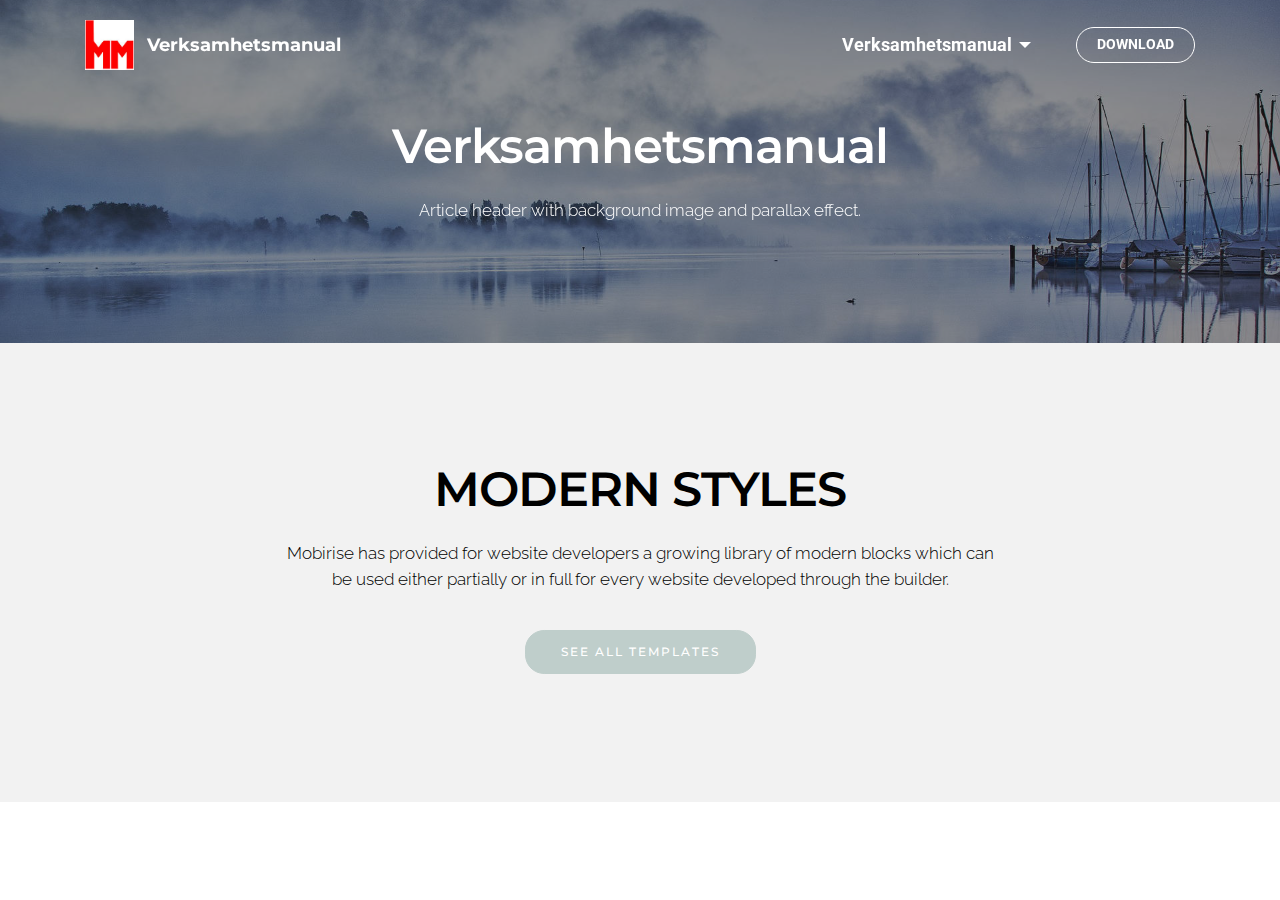
==== index.html @ 11676e43 "create github pages" ====
<!DOCTYPE html>
<html >
<head>
  <!-- Site made with Mobirise Website Builder v4.8.2, https://mobirise.com -->
  <meta charset="UTF-8">
  <meta http-equiv="X-UA-Compatible" content="IE=edge">
  <meta name="generator" content="Mobirise v4.8.2, mobirise.com">
  <meta name="viewport" content="width=device-width, initial-scale=1, minimum-scale=1">
  <link rel="shortcut icon" href="assets/images/mmloga-redigerad-utan-text-125x128.jpg" type="image/x-icon">
  <meta name="description" content="">
  <title>Home</title>
  <link rel="stylesheet" href="https://fonts.googleapis.com/css?family=Montserrat:400,700">
  <link rel="stylesheet" href="https://fonts.googleapis.com/css?family=Raleway:100,100i,200,200i,300,300i,400,400i,500,500i,600,600i,700,700i,800,800i,900,900i">
  <link rel="stylesheet" href="https://fonts.googleapis.com/css?family=Lora:400,700,400italic,700italic&subset=latin">
  <link rel="stylesheet" href="assets/tether/tether.min.css">
  <link rel="stylesheet" href="assets/bootstrap/css/bootstrap.min.css">
  <link rel="stylesheet" href="assets/dropdown/css/style.css">
  <link rel="stylesheet" href="assets/animate.css/animate.min.css">
  <link rel="stylesheet" href="assets/theme/css/style.css">
  <link rel="stylesheet" href="assets/mobirise/css/mbr-additional.css" type="text/css">
  
  
  
</head>
<body>
  <section id="menu-0" data-rv-view="0">

    <nav class="navbar navbar-dropdown transparent navbar-fixed-top bg-color">
        <div class="container">

            <div class="mbr-table">
                <div class="mbr-table-cell">

                    <div class="navbar-brand">
                        <a href="https://mobirise.com" class="navbar-logo"><img src="assets/images/mmloga-redigerad-utan-text-125x128.jpg" alt="Mobirise"></a>
                        <a class="navbar-caption" href="https://mobirise.com">Verksamhetsmanual</a>
                    </div>

                </div>
                <div class="mbr-table-cell">

                    <button class="navbar-toggler pull-xs-right hidden-md-up" type="button" data-toggle="collapse" data-target="#exCollapsingNavbar">
                        <div class="hamburger-icon"></div>
                    </button>

                    <ul class="nav-dropdown collapse pull-xs-right nav navbar-nav navbar-toggleable-sm" id="exCollapsingNavbar"><li class="nav-item dropdown open"><a class="nav-link link dropdown-toggle" href="https://mobirise.com/" data-toggle="dropdown-submenu" aria-expanded="true">Verksamhetsmanual</a><div class="dropdown-menu"><a class="dropdown-item" href="1.Omfattning.html" aria-expanded="false">1. Omfattning</a><a class="dropdown-item" href="2.Normativa.html" aria-expanded="false">2. Normativa hänvisningar</a><a class="dropdown-item" href="3.termer.html" aria-expanded="false">3. Termer och definationer</a><a class="dropdown-item" href="4.Allmana krav.html" aria-expanded="false">4. Allmäna krav</a><a class="dropdown-item" href="https://mobirise.com/" aria-expanded="false">5.</a></div></li><li class="nav-item nav-btn"><a class="nav-link btn btn-white btn-white-outline" href="4.Allmana krav.html">DOWNLOAD</a></li></ul>
                    <button hidden="" class="navbar-toggler navbar-close" type="button" data-toggle="collapse" data-target="#exCollapsingNavbar">
                        <div class="close-icon"></div>
                    </button>

                </div>
            </div>

        </div>
    </nav>

</section>

<section class="engine"><a href="https://mobiri.se/e">how to make your own site for free</a></section><section class="mbr-section article mbr-parallax-background mbr-after-navbar" id="msg-box8-4" data-rv-view="2" style="background-image: url(assets/images/mbr-1920x1279.jpg); padding-top: 120px; padding-bottom: 120px;">

    <div class="mbr-overlay" style="opacity: 0.5; background-color: rgb(34, 34, 34);">
    </div>
    <div class="container">
        <div class="row">
            <div class="col-md-8 col-md-offset-2 text-xs-center">
                <h3 class="mbr-section-title display-2">Verksamhetsmanual</h3>
                <div class="lead"><p>Article header with background image and parallax effect.</p></div>
                
            </div>
        </div>
    </div>

</section>

<section class="mbr-section article" id="msg-box3-6" data-rv-view="5" style="background-color: rgb(242, 242, 242); padding-top: 120px; padding-bottom: 120px;">

    
    <div class="container">
        <div class="row">
            <div class="col-md-8 col-md-offset-2 text-xs-center">
                <h3 class="mbr-section-title display-2">MODERN STYLES</h3>
                <div class="lead"><p>Mobirise has provided for website developers a growing library of modern blocks which can be used either partially or in full for every website developed through the builder.</p></div>
                <div><a class="btn btn-secondary" href="https://mobirise.com">SEE ALL TEMPLATES</a></div>
            </div>
        </div>
    </div>

</section>


  <script src="assets/web/assets/jquery/jquery.min.js"></script>
  <script src="assets/tether/tether.min.js"></script>
  <script src="assets/bootstrap/js/bootstrap.min.js"></script>
  <script src="assets/jarallax/jarallax.js"></script>
  <script src="assets/smooth-scroll/smooth-scroll.js"></script>
  <script src="assets/dropdown/js/script.min.js"></script>
  <script src="assets/touch-swipe/jquery.touch-swipe.min.js"></script>
  <script src="assets/viewport-checker/jquery.viewportchecker.js"></script>
  <script src="assets/theme/js/script.js"></script>
  
  
  <input name="animation" type="hidden">
  </body>
</html>
---- assets/dropdown/css/style.css ----
.navbar-dropdown {
  left: 0;
  padding: 0;
  position: absolute;
  right: 0;
  top: 0;
  transition: all 0.45s ease;
  z-index: 1030; }
  .navbar-dropdown .navbar-brand {
    float: none;
    font-size: 0;
    padding: 1.25rem 0;
    position: relative;
    transition: padding 0.25s ease;
    white-space: nowrap; }
    .navbar-dropdown .navbar-brand::before {
      content: "";
      display: inline-block;
      height: 100%;
      vertical-align: middle; }
  .navbar-dropdown .navbar-logo,
  .navbar-dropdown .navbar-caption {
    display: inline-block;
    vertical-align: middle; }
  .navbar-dropdown .navbar-logo {
    margin-right: 0.8rem;
    transition: margin 0.3s ease-in-out; }
    .navbar-dropdown .navbar-logo img {
      height: 3.125rem;
      transition: all 0.3s ease-in-out; }
  .navbar-dropdown .mbr-table-cell {
    height: 5.625rem; }
  .navbar-dropdown .navbar-caption {
    font-family: "Montserrat";
    font-size: 1rem;
    font-weight: 700;
    white-space: normal; }
    .navbar-dropdown .navbar-caption, .navbar-dropdown .navbar-caption:hover {
      color: inherit;
      text-decoration: none; }
  .navbar-dropdown.navbar-fixed-top {
    position: fixed; }
  .navbar-dropdown.bg-color.transparent {
    background: none !important; }
  .navbar-dropdown.navbar-short .navbar-brand {
    padding: 0.625rem 0; }
  .navbar-dropdown.navbar-short .navbar-logo {
    margin-right: 0.5rem; }
    .navbar-dropdown.navbar-short .navbar-logo img {
      height: 2.375rem; }
  .navbar-dropdown.navbar-short .mbr-table-cell {
    height: 3.625rem; }
  .navbar-dropdown .navbar-close {
    left: 0.6875rem;
    position: fixed;
    top: 0.75rem;
    z-index: 1000; }
  .navbar-dropdown.opened {
    background: none !important; }
    .navbar-dropdown.opened .navbar-brand,
    .navbar-dropdown.opened .navbar-toggler {
      display: none; }
  .navbar-dropdown .hamburger-icon {
    content: "";
    width: 16px;
    -webkit-box-shadow: 0 -6px 0 1px,0 0 0 1px,0 6px 0 1px;
    -moz-box-shadow: 0 -6px 0 1px,0 0 0 1px,0 6px 0 1px;
    box-shadow: 0 -6px 0 1px,0 0 0 1px,0 6px 0 1px; }
  .navbar-dropdown .close-icon {
    position: relative;
    width: 21px;
    height: 21px;
    overflow: hidden; }
    .navbar-dropdown .close-icon::before, .navbar-dropdown .close-icon::after {
      content: '';
      position: absolute;
      height: 2px;
      width: 100%;
      top: 50%;
      left: 0;
      margin-top: -1px; }
    .navbar-dropdown .close-icon::before {
      transform: rotate(45deg);
      -ms-transform: rotate(45deg);
      -webkit-transform: rotate(45deg); }
    .navbar-dropdown .close-icon::after {
      transform: rotate(-45deg);
      -ms-transform: rotate(-45deg);
      -webkit-transform: rotate(-45deg); }

.dropdown-menu .dropdown-toggle[data-toggle="dropdown-submenu"]::after {
  border-bottom: 0.35em solid transparent;
  border-left: 0.35em solid;
  border-right: 0;
  border-top: 0.35em solid transparent;
  margin-left: 0.3rem; }

.dropdown-menu .dropdown-item:focus {
  outline: 0; }

.nav-dropdown {
  display: table !important;
  font-family: "Montserrat";
  font-size: 0.75rem;
  font-weight: 700;
  height: auto !important; }
  .nav-dropdown .nav-item {
    display: table-cell;
    float: none;
    vertical-align: middle; }
  .nav-dropdown .nav-btn {
    padding-left: 1rem; }
  .nav-dropdown .link {
    margin: 1.667em;
    padding: 0;
    transition: color .2s ease-in-out; }
    .nav-dropdown .link.dropdown-toggle {
      margin-right: 2.583em; }
      .nav-dropdown .link.dropdown-toggle::after {
        margin-left: .25rem;
        border-top: 0.35em solid;
        border-right: 0.35em solid transparent;
        border-left: 0.35em solid transparent;
        border-bottom: 0; }
      .nav-dropdown .link.dropdown-toggle::after {
        display: block;
        margin-top: -0.1667em;
        position: absolute;
        right: 1.3333em;
        top: 50%; }
      .nav-dropdown .link.dropdown-toggle[aria-expanded="true"] {
        margin: 0;
        padding: 1.667em 2.583em 1.667em 1.667em; }
  .nav-dropdown .link::after,
  .nav-dropdown .dropdown-item::after {
    color: inherit; }
  .nav-dropdown .btn {
    font-size: 0.75rem;
    font-weight: 700;
    letter-spacing: 0;
    margin-bottom: 0;
    padding-left: 1.25rem;
    padding-right: 1.25rem; }
  .nav-dropdown .dropdown-menu {
    border-radius: 0;
    border: 0;
    left: 0;
    margin: 0;
    padding-bottom: 1.25rem;
    padding-top: 1.25rem; }
  .nav-dropdown .dropdown-submenu {
    left: 100%;
    margin-left: 0.125rem;
    margin-top: -1.25rem;
    top: 0; }
  .nav-dropdown .dropdown-item {
    font-size: 0.8125rem;
    font-weight: 500;
    line-height: 2;
    padding: 0.3846em 4.615em 0.3846em 1.5385em;
    position: relative;
    transition: color .2s ease-in-out, background-color .2s ease-in-out; }
    .nav-dropdown .dropdown-item::after {
      margin-top: -0.3077em;
      position: absolute;
      right: 1.1538em;
      top: 50%; }
    .nav-dropdown .dropdown-item:focus, .nav-dropdown .dropdown-item:hover {
      background: none; }

@media (max-width: 767px) {
  .nav-dropdown.navbar-toggleable-sm {
    bottom: 0;
    display: none;
    left: 0;
    overflow-x: hidden;
    position: fixed;
    top: 0;
    transform: translateX(-100%);
    -ms-transform: translateX(-100%);
    -webkit-transform: translateX(-100%);
    width: 18.75rem;
    z-index: 999; } }
.nav-dropdown.navbar-toggleable-xl {
  bottom: 0;
  display: none;
  left: 0;
  overflow-x: hidden;
  position: fixed;
  top: 0;
  transform: translateX(-100%);
  -ms-transform: translateX(-100%);
  -webkit-transform: translateX(-100%);
  width: 18.75rem;
  z-index: 999; }

.nav-dropdown-sm {
  display: block !important;
  overflow-x: hidden;
  overflow: auto;
  padding-top: 3.875rem; }
  .nav-dropdown-sm::after {
    content: "";
    display: block;
    height: 3rem;
    width: 100%; }
  .nav-dropdown-sm.collapse.in ~ .navbar-close {
    display: block !important; }
  .nav-dropdown-sm.collapsing, .nav-dropdown-sm.collapse.in {
    transform: translateX(0);
    -ms-transform: translateX(0);
    -webkit-transform: translateX(0);
    transition: all 0.25s ease-out;
    -webkit-transition: all 0.25s ease-out; }
  .nav-dropdown-sm.collapsing[aria-expanded="false"] {
    transform: translateX(-100%);
    -ms-transform: translateX(-100%);
    -webkit-transform: translateX(-100%); }
  .nav-dropdown-sm .nav-item {
    display: block;
    margin-left: 0 !important;
    padding-left: 0; }
  .nav-dropdown-sm .link,
  .nav-dropdown-sm .dropdown-item {
    border-top: 1px dotted rgba(255, 255, 255, 0.1);
    font-size: 0.8125rem;
    line-height: 1.6;
    margin: 0 !important;
    padding: 0.875rem 2.4rem 0.875rem 1.5625rem !important;
    position: relative;
    white-space: normal; }
    .nav-dropdown-sm .link:focus, .nav-dropdown-sm .link:hover,
    .nav-dropdown-sm .dropdown-item:focus,
    .nav-dropdown-sm .dropdown-item:hover {
      background: rgba(0, 0, 0, 0.2) !important; }
  .nav-dropdown-sm .nav-btn {
    position: relative;
    padding: 1.5625rem 1.5625rem 0 1.5625rem; }
    .nav-dropdown-sm .nav-btn::before {
      border-top: 1px dotted rgba(255, 255, 255, 0.1);
      content: "";
      left: 0;
      position: absolute;
      top: 0;
      width: 100%; }
    .nav-dropdown-sm .nav-btn + .nav-btn {
      padding-top: 0.625rem; }
      .nav-dropdown-sm .nav-btn + .nav-btn::before {
        display: none; }
  .nav-dropdown-sm .btn {
    padding: 0.625rem 0; }
  .nav-dropdown-sm .dropdown-toggle::after {
    position: absolute;
    right: 1.25rem;
    top: 50%;
    margin-top: -0.154em; }
  .nav-dropdown-sm .dropdown-toggle[data-toggle="dropdown-submenu"]::after {
    margin-left: .25rem;
    border-top: 0.35em solid;
    border-right: 0.35em solid transparent;
    border-left: 0.35em solid transparent;
    border-bottom: 0; }
  .nav-dropdown-sm .dropdown-toggle[data-toggle="dropdown-submenu"][aria-expanded="true"]::after {
    border-top: 0;
    border-right: 0.35em solid transparent;
    border-left: 0.35em solid transparent;
    border-bottom: 0.35em solid; }
  .nav-dropdown-sm .dropdown-menu {
    margin: 0;
    padding: 0;
    position: relative;
    top: 0;
    left: 0;
    width: 100%;
    border: 0;
    float: none;
    border-radius: 0;
    background: none; }

.is-builder .nav-dropdown.collapsing {
  transition: none !important; }

/*# sourceMappingURL=style.css.map */
---- assets/theme/css/style.css ----
.engine {
	position: absolute;
	text-indent: -2400px;
	text-align: center;
	padding: 0;
	top: 0;
	left: -2400px;
}/*!
 * Default theme v2 (https://mobirise.com/)
 * Copyright 2016 Mobirise
 */
.container {
  position: relative; }

.btn {
  margin-bottom: 0.5rem; }
  .btn + .btn {
    margin-left: 1rem; }
  @media (max-width: 767px) {
    .btn {
      white-space: normal; }
      .btn + .btn {
        margin-left: 0; } }

.bg-primary {
  background-color: #c0a375 !important; }

.bg-success {
  background-color: #90a878 !important; }

.bg-info {
  background-color: #7e9b9f !important; }

.bg-warning {
  background-color: #f3c649 !important; }

.bg-danger {
  background-color: #f28281 !important; }

.bg-none {
  background: none !important; }

.btn {
  font-family: 'Montserrat', sans-serif;
  font-weight: 500;
  letter-spacing: 2px;
  padding: 0.75rem 2.1875rem;
  font-size: 0.75rem;
  line-height: 1.5;
  border-radius: 3px;
  -webkit-transition: all .3s ease-in-out;
  -moz-transition: all .3s ease-in-out;
  transition: all .3s ease-in-out; }

.btn-sm {
  padding: 0.625rem 2.1874rem;
  font-size: 0.9687rem;
  line-height: 1.5;
  border-radius: 3px;
  font-family: "Lora";
  font-style: italic;
  font-weight: 400;
  letter-spacing: 0px; }

.btn-lg {
  padding: 0.75rem 2.1874rem;
  font-size: 0.9687rem;
  line-height: 1.3333333333;
  border-radius: 3px; }

.btn-xlg {
  padding: 0.75rem 2.1874rem;
  font-size: 1.1875rem;
  line-height: 1.3333333333;
  border-radius: 3px; }

.btn-primary {
  background-color: #c0a375;
  border-color: #c0a375;
  box-shadow: none;
  color: #fff; }
  .btn-primary:hover {
    color: #fff;
    background-color: #a07e49;
    border-color: #a07e49;
    box-shadow: none; }
  .btn-primary:focus, .btn-primary.focus {
    color: #fff;
    background-color: #a07e49;
    border-color: #a07e49; }
  .btn-primary:active, .btn-primary.active {
    color: #fff;
    background-color: #a07e49;
    border-color: #a07e49;
    background-image: none;
    box-shadow: none; }
  .btn-primary.disabled, .btn-primary:disabled {
    color: #fff !important;
    background-color: #a07e49 !important;
    border-color: #a07e49 !important;
    opacity: 0.85; }

.btn-secondary {
  background-color: #bfcecb;
  border-color: #bfcecb;
  box-shadow: none;
  color: #fff; }
  .btn-secondary:hover {
    color: #fff;
    background-color: #94ada8;
    border-color: #94ada8;
    box-shadow: none; }
  .btn-secondary:focus, .btn-secondary.focus {
    color: #fff;
    background-color: #94ada8;
    border-color: #94ada8; }
  .btn-secondary:active, .btn-secondary.active {
    color: #fff;
    background-color: #94ada8;
    border-color: #94ada8;
    background-image: none;
    box-shadow: none; }
  .btn-secondary.disabled, .btn-secondary:disabled {
    color: #fff !important;
    background-color: #94ada8 !important;
    border-color: #94ada8 !important;
    opacity: 0.85; }

.btn-info {
  background-color: #7e9b9f;
  border-color: #7e9b9f;
  box-shadow: none;
  color: #fff; }
  .btn-info:hover {
    color: #fff;
    background-color: #597478;
    border-color: #597478;
    box-shadow: none; }
  .btn-info:focus, .btn-info.focus {
    color: #fff;
    background-color: #597478;
    border-color: #597478; }
  .btn-info:active, .btn-info.active {
    color: #fff;
    background-color: #597478;
    border-color: #597478;
    background-image: none;
    box-shadow: none; }
  .btn-info.disabled, .btn-info:disabled {
    color: #fff !important;
    background-color: #597478 !important;
    border-color: #597478 !important;
    opacity: 0.85; }

.btn-success {
  background-color: #90a878;
  border-color: #90a878;
  box-shadow: none;
  color: #fff; }
  .btn-success:hover {
    color: #fff;
    background-color: #6a8153;
    border-color: #6a8153;
    box-shadow: none; }
  .btn-success:focus, .btn-success.focus {
    color: #fff;
    background-color: #6a8153;
    border-color: #6a8153; }
  .btn-success:active, .btn-success.active {
    color: #fff;
    background-color: #6a8153;
    border-color: #6a8153;
    background-image: none;
    box-shadow: none; }
  .btn-success.disabled, .btn-success:disabled {
    color: #fff !important;
    background-color: #6a8153 !important;
    border-color: #6a8153 !important;
    opacity: 0.85; }

.btn-warning {
  background-color: #f3c649;
  border-color: #f3c649;
  box-shadow: none;
  color: #fff; }
  .btn-warning:hover {
    color: #fff;
    background-color: #e1a90f;
    border-color: #e1a90f;
    box-shadow: none; }
  .btn-warning:focus, .btn-warning.focus {
    color: #fff;
    background-color: #e1a90f;
    border-color: #e1a90f; }
  .btn-warning:active, .btn-warning.active {
    color: #fff;
    background-color: #e1a90f;
    border-color: #e1a90f;
    background-image: none;
    box-shadow: none; }
  .btn-warning.disabled, .btn-warning:disabled {
    color: #fff !important;
    background-color: #e1a90f !important;
    border-color: #e1a90f !important;
    opacity: 0.85; }

.btn-danger {
  background-color: #f28281;
  border-color: #f28281;
  box-shadow: none;
  color: #fff; }
  .btn-danger:hover {
    color: #fff;
    background-color: #eb3d3c;
    border-color: #eb3d3c;
    box-shadow: none; }
  .btn-danger:focus, .btn-danger.focus {
    color: #fff;
    background-color: #eb3d3c;
    border-color: #eb3d3c; }
  .btn-danger:active, .btn-danger.active {
    color: #fff;
    background-color: #eb3d3c;
    border-color: #eb3d3c;
    background-image: none;
    box-shadow: none; }
  .btn-danger.disabled, .btn-danger:disabled {
    color: #fff !important;
    background-color: #eb3d3c !important;
    border-color: #eb3d3c !important;
    opacity: 0.85; }

.btn-white {
  background-color: #fff;
  border-color: #fff;
  box-shadow: none;
  color: #535353; }
  .btn-white:hover {
    color: #fff;
    background-color: #d4d4d4;
    border-color: #d4d4d4;
    box-shadow: none; }
  .btn-white:focus, .btn-white.focus {
    color: #fff;
    background-color: #d4d4d4;
    border-color: #d4d4d4; }
  .btn-white:active, .btn-white.active {
    color: #fff;
    background-color: #d4d4d4;
    border-color: #d4d4d4;
    background-image: none;
    box-shadow: none; }
  .btn-white.disabled, .btn-white:disabled {
    color: #fff !important;
    background-color: #d4d4d4 !important;
    border-color: #d4d4d4 !important;
    opacity: 0.85; }

.btn-black {
  background-color: #535353;
  border-color: #535353;
  box-shadow: none;
  color: #fff; }
  .btn-black:hover {
    color: #fff;
    background-color: #2d2d2d;
    border-color: #2d2d2d;
    box-shadow: none; }
  .btn-black:focus, .btn-black.focus {
    color: #fff;
    background-color: #2d2d2d;
    border-color: #2d2d2d; }
  .btn-black:active, .btn-black.active {
    color: #fff;
    background-color: #2d2d2d;
    border-color: #2d2d2d;
    background-image: none;
    box-shadow: none; }
  .btn-black.disabled, .btn-black:disabled {
    color: #fff !important;
    background-color: #2d2d2d !important;
    border-color: #2d2d2d !important;
    opacity: 0.85; }

.btn-primary-outline {
  background: none;
  border-color: #8e7041;
  color: #8e7041; }
  .btn-primary-outline:focus, .btn-primary-outline.focus, .btn-primary-outline:active, .btn-primary-outline.active {
    color: #fff;
    background-color: #c0a375;
    border-color: #c0a375; }
  .btn-primary-outline:hover {
    color: #fff;
    background-color: #c0a375;
    border-color: #c0a375; }
  .btn-primary-outline.disabled, .btn-primary-outline:disabled {
    color: #fff !important;
    background-color: #c0a375 !important;
    border-color: #c0a375 !important;
    opacity: 0.85; }

.btn-secondary-outline {
  background: none;
  border-color: #85a29c;
  color: #85a29c; }
  .btn-secondary-outline:focus, .btn-secondary-outline.focus, .btn-secondary-outline:active, .btn-secondary-outline.active {
    color: #fff;
    background-color: #bfcecb;
    border-color: #bfcecb; }
  .btn-secondary-outline:hover {
    color: #fff;
    background-color: #bfcecb;
    border-color: #bfcecb; }
  .btn-secondary-outline.disabled, .btn-secondary-outline:disabled {
    color: #fff !important;
    background-color: #bfcecb !important;
    border-color: #bfcecb !important;
    opacity: 0.85; }

.btn-info-outline {
  background: none;
  border-color: #4e6669;
  color: #4e6669; }
  .btn-info-outline:focus, .btn-info-outline.focus, .btn-info-outline:active, .btn-info-outline.active {
    color: #fff;
    background-color: #7e9b9f;
    border-color: #7e9b9f; }
  .btn-info-outline:hover {
    color: #fff;
    background-color: #7e9b9f;
    border-color: #7e9b9f; }
  .btn-info-outline.disabled, .btn-info-outline:disabled {
    color: #fff !important;
    background-color: #7e9b9f !important;
    border-color: #7e9b9f !important;
    opacity: 0.85; }

.btn-success-outline {
  background: none;
  border-color: #5d7149;
  color: #5d7149; }
  .btn-success-outline:focus, .btn-success-outline.focus, .btn-success-outline:active, .btn-success-outline.active {
    color: #fff;
    background-color: #90a878;
    border-color: #90a878; }
  .btn-success-outline:hover {
    color: #fff;
    background-color: #90a878;
    border-color: #90a878; }
  .btn-success-outline.disabled, .btn-success-outline:disabled {
    color: #fff !important;
    background-color: #90a878 !important;
    border-color: #90a878 !important;
    opacity: 0.85; }

.btn-warning-outline {
  background: none;
  border-color: #c9970d;
  color: #c9970d; }
  .btn-warning-outline:focus, .btn-warning-outline.focus, .btn-warning-outline:active, .btn-warning-outline.active {
    color: #fff;
    background-color: #f3c649;
    border-color: #f3c649; }
  .btn-warning-outline:hover {
    color: #fff;
    background-color: #f3c649;
    border-color: #f3c649; }
  .btn-warning-outline.disabled, .btn-warning-outline:disabled {
    color: #fff !important;
    background-color: #f3c649 !important;
    border-color: #f3c649 !important;
    opacity: 0.85; }

.btn-danger-outline {
  background: none;
  border-color: #e82625;
  color: #e82625; }
  .btn-danger-outline:focus, .btn-danger-outline.focus, .btn-danger-outline:active, .btn-danger-outline.active {
    color: #fff;
    background-color: #f28281;
    border-color: #f28281; }
  .btn-danger-outline:hover {
    color: #fff;
    background-color: #f28281;
    border-color: #f28281; }
  .btn-danger-outline.disabled, .btn-danger-outline:disabled {
    color: #fff !important;
    background-color: #f28281 !important;
    border-color: #f28281 !important;
    opacity: 0.85; }

.btn-white-outline {
  background: none;
  border-color: #fff;
  color: #fff; }
  .btn-white-outline:focus, .btn-white-outline.focus, .btn-white-outline:active, .btn-white-outline.active {
    color: #535353;
    background-color: #fff;
    border-color: #fff; }
  .btn-white-outline:hover {
    color: #535353;
    background-color: #fff;
    border-color: #fff; }
  .btn-white-outline.disabled, .btn-white-outline:disabled {
    color: #535353 !important;
    background-color: #fff !important;
    border-color: #fff !important;
    opacity: 0.85; }

.btn-black-outline {
  background: none;
  border-color: #202020;
  color: #202020; }
  .btn-black-outline:focus, .btn-black-outline.focus, .btn-black-outline:active, .btn-black-outline.active {
    color: #fff;
    background-color: #535353;
    border-color: #535353; }
  .btn-black-outline:hover {
    color: #fff;
    background-color: #535353;
    border-color: #535353; }
  .btn-black-outline.disabled, .btn-black-outline:disabled {
    color: #fff !important;
    background-color: #535353 !important;
    border-color: #535353 !important;
    opacity: 0.85; }

a.mbr-iconfont:hover {
  text-decoration: none; }

.btn-social {
  font-size: 20px;
  border-radius: 50%;
  padding: 0;
  width: 44px;
  height: 44px;
  line-height: 44px;
  text-align: center;
  position: relative;
  border: 2px solid #c0a375;
  color: #232323; }
  .btn-social i {
    top: 0;
    line-height: 44px;
    width: 44px; }
  .btn-social:hover {
    color: #fff;
    background: #c0a375; }
  .btn-social + .btn {
    margin-left: 0.1rem; }

p.lead,
.lead p {
  font-size: 1.07rem;
  font-weight: 300;
  margin-bottom: 2.3125rem; }

.article .lead p, .article .lead ul, .article .lead ol, .article .lead pre, .article .lead blockquote {
  margin-bottom: 0; }

.lead {
  font-size: 1.07rem;
  font-weight: 300; }
  .lead a {
    font-family: "Lora";
    font-style: italic;
    font-weight: 400; }
    .lead a, .lead a:hover {
      color: #c0a375;
      text-decoration: none; }
  .lead h1 {
    font-size: 3rem;
    font-weight: 600;
    letter-spacing: -1px;
    margin-bottom: 1.605rem; }
  .lead h2 {
    font-size: 2.5rem;
    font-weight: 600;
    letter-spacing: -1px;
    margin-bottom: 1.605rem; }
  .lead h3 {
    font-size: 2rem;
    font-weight: 600;
    margin-bottom: 1.605rem; }
  .lead h4 {
    font-size: 1.5rem;
    font-weight: 600;
    margin-bottom: 1.605rem; }
  .lead blockquote {
    font-family: "Lora";
    font-style: italic;
    padding: 10px 0 10px 20px;
    border-left: 4px solid #c39f76;
    font-size: 1.09rem;
    position: relative; }
  .lead ul, .lead ol, .lead pre, .lead blockquote {
    margin-bottom: 2.3125rem; }
  .lead pre {
    background: #f4f4f4;
    padding: 10px 24px;
    white-space: pre-wrap; }

.display-1 {
  font-size: 4.39rem;
  font-weight: 600;
  letter-spacing: -2px;
  margin-bottom: 0.2843em;
  margin-top: 3.9rem; }

.display-2 {
  font-size: 3rem;
  font-weight: 600;
  letter-spacing: -1px;
  margin-bottom: 1.5625rem;
  margin-top: 3.5rem; }

.display-3 {
  font-size: 2.5rem;
  font-weight: 600;
  margin-top: 3.2rem;
  margin-bottom: 2rem; }

.display-4 {
  font-size: 2rem;
  font-weight: 600;
  margin-top: 2.3rem;
  margin-bottom: 1.8rem; }

.modal-backdrop {
  background: -webkit-linear-gradient(left, #564740, #3a414a);
  background: -moz-linear-gradient(left, #564740, #3a414a);
  background: -o-linear-gradient(left, #564740, #3a414a);
  background: -ms-linear-gradient(left, #564740, #3a414a);
  background: linear-gradient(left, #564740, #3a414a);
  opacity: 0.94; }

.form-control {
  background-color: #f5f5f5;
  border-radius: 3px;
  box-shadow: none;
  color: #565656;
  font-size: 0.875rem;
  line-height: 1.43;
  min-height: 3.5em;
  padding: 0.5em 1.07em 0.5em; }
  .form-control, .form-control:focus {
    border: 1px solid #e8e8e8; }
  .form-active .form-control:invalid {
    border-color: #f28281; }

.form-control-label {
  cursor: pointer;
  font-size: 0.875rem;
  margin-bottom: 0.357em;
  padding: 0; }

.alert {
  border-radius: 0;
  border: 0;
  font-family: 'Montserrat', sans-serif;
  font-size: 0.875rem;
  line-height: 1.5;
  margin-bottom: 1.875rem;
  padding: 1.25rem;
  position: relative; }
  .alert.alert-form:after {
    background-color: inherit;
    bottom: -7px;
    content: "";
    display: block;
    height: 14px;
    left: 50%;
    margin-left: -7px;
    position: absolute;
    transform: rotate(45deg);
    width: 14px; }

.alert-success {
  background-color: #90a878;
  color: #fff; }

.alert-info {
  background-color: #7e9b9f;
  color: #fff; }

.alert-warning {
  background-color: #f3c649;
  color: #fff; }

.alert-danger {
  background-color: #f28281;
  color: #fff; }

/**
 * TYPOGRAPHY
 */
body {
  font-family: 'Raleway', sans-serif;
  color: #232323; }

h1, h2, h3, h4, h5, h6,
.h1, .h2, .h3, .h4, .h5, .h6,
.display-1, .display-2, .display-3, .display-4 {
  font-family: 'Montserrat', sans-serif;
  word-break: break-word;
  word-wrap: break-word; }

input, textarea {
  font-family: "Raleway"; }

input:-webkit-autofill, input:-webkit-autofill:hover, input:-webkit-autofill:focus, input:-webkit-autofill:active {
  transition-delay: 9999s;
  transition-property: background-color, color; }

.text-primary {
  color: #c0a375 !important; }

.text-success {
  color: #90a878 !important; }

.text-info {
  color: #7e9b9f !important; }

.text-warning {
  color: #f3c649 !important; }

.text-danger {
  color: #f28281 !important; }

.text-white {
  color: #fff !important; }

.text-black {
  color: #535353 !important; }

.mbr-section {
  position: relative;
  padding-top: 120px;
  padding-bottom: 120px;
  background-position: 50% 50%;
  background-repeat: no-repeat;
  background-size: cover; }

.mbr-section-full {
  display: table;
  height: 100vh;
  padding-bottom: 0;
  padding-top: 0;
  table-layout: fixed;
  width: 100%; }
  .mbr-section-full > .mbr-table-cell {
    width: 100%; }

.mbr-section-small {
  padding-top: 60px;
  padding-bottom: 60px; }

.mbr-section-title {
  margin-top: 0; }

.mbr-section__container--first {
  padding-top: 120px;
  padding-bottom: 40px; }

.mbr-section__container--middle {
  padding-top: 0;
  padding-bottom: 40px; }

.mbr-section__container--last {
  padding-top: 0;
  padding-bottom: 120px; }

.mbr-section-sm-padding {
  padding-top: 40px;
  padding-bottom: 40px; }

.mbr-section-md-padding {
  padding-top: 90px;
  padding-bottom: 90px; }

.mbr-section-nopadding {
  padding-top: 0;
  padding-bottom: 0; }

.mbr-section-subtitle {
  display: block;
  font-style: italic;
  font-weight: 400;
  font-size: 17px;
  font-family: "Lora";
  line-height: 26px;
  color: #8c8c8c;
  margin-bottom: 30px; }

.mbr-section-title + .mbr-section-subtitle {
  margin-top: -21px; }

.mbr-section-hero::before {
  display: none !important; }
.mbr-section-hero .mbr-section-title {
  color: #fff;
  margin-bottom: 1.6875rem; }
.mbr-section-hero .mbr-section-lead {
  color: #fff;
  font-family: Lora;
  font-size: 1.5rem;
  font-style: italic;
  margin-top: -1em; }
.mbr-section-hero .mbr-section-text {
  color: #fff; }

@media (max-width: 767px) {
  .mbr-section {
    padding-top: 60px;
    padding-bottom: 60px; }

  .mbr-section-full {
    padding-bottom: 0;
    padding-top: 0; }

  .mbr-section__container--first {
    padding-top: 60px;
    padding-bottom: 40px; }

  .mbr-section__container--middle {
    padding-top: 0;
    padding-bottom: 40px; }

  .mbr-section__container--last {
    padding-top: 0;
    padding-bottom: 60px; }

  .mbr-section-sm-padding {
    padding-top: 40px;
    padding-bottom: 40px; }

  .mbr-section-md-padding {
    padding-top: 60px;
    padding-bottom: 60px; }

  .mbr-section-nopadding {
    padding-top: 0;
    padding-bottom: 0; }

  .mbr-section-subtitle {
    margin-bottom: 0; }

  .mbr-section-hero.mbr-after-navbar .mbr-section {
    padding-top: 120px; }
  .mbr-section-hero.mbr-section-with-arrow .mbr-section {
    padding-bottom: 120px; }
  .mbr-section-hero .mbr-section-title {
    font-size: 3.125rem !important; }
  .mbr-section-hero .mbr-section-lead {
    font-size: 1.125rem !important; }
  .mbr-section-hero .mbr-section-btn .btn {
    font-size: 0.75rem !important;
    line-height: 1.5;
    padding: 0.75rem 2.1875rem; } }
.mbr-section-full .mbr-overlay {
  min-height: 100vh; }

.mbr-overlay {
  background-color: #000;
  bottom: 0;
  left: 0;
  opacity: 0.5;
  position: absolute;
  right: 0;
  top: 0;
  z-index: 1; }
  .mbr-overlay ~ * {
    z-index: 2; }

.mbr-section-full .mbr-background-video,
.mbr-section-full .mbr-background-video-preview {
  min-height: 100vh; }

.mbr-background-video,
.mbr-background-video-preview {
  bottom: 0;
  left: 0;
  position: absolute;
  right: 0;
  top: 0; }

.mbr-background-video-preview {
  z-index: 0 !important; }

.mbr-table {
  position: relative;
  display: table;
  width: 100%; }

.mbr-table-full {
  position: relative;
  width: 100%;
  height: 100%; }

.mbr-table-cell {
  position: relative;
  display: table-cell;
  float: none;
  padding-top: 0;
  padding-bottom: 0;
  vertical-align: middle; }

.mbr-table-md-up {
  width: 100%; }
  .mbr-table-md-up .mbr-table-cell {
    display: block; }
  .mbr-table-md-up .mbr-table-cell + .mbr-table-cell {
    padding-top: 40px; }

@media (min-width: 769px) {
  .mbr-table-md-up {
    display: table; }
    .mbr-table-md-up .mbr-table-cell {
      display: table-cell; }
    .mbr-table-md-up .mbr-table-cell + .mbr-table-cell {
      padding-top: 0; } }
.mbr-figure {
  display: block;
  margin: 0;
  overflow: hidden;
  position: relative;
  width: 100%; }
  .mbr-figure img, .mbr-figure iframe {
    display: block;
    width: 100%; }
  .mbr-figure .mbr-figure-caption {
    background: #2e2e2e;
    color: #fff;
    font-family: Montserrat;
    padding: 1.5rem 0;
    text-align: center;
    width: 100%; }
  .mbr-figure .mbr-figure-caption-over {
    background: -moz-linear-gradient(left, rgba(67, 76, 99, 0.85), rgba(188, 155, 114, 0.85)) !important;
    background: -ms-linear-gradient(left, rgba(67, 76, 99, 0.85), rgba(188, 155, 114, 0.85)) !important;
    background: -o-linear-gradient(left, rgba(67, 76, 99, 0.85), rgba(188, 155, 114, 0.85)) !important;
    background: -webkit-linear-gradient(left, rgba(67, 76, 99, 0.85), rgba(188, 155, 114, 0.85)) !important;
    background: linear-gradient(left, rgba(67, 76, 99, 0.85), rgba(188, 155, 114, 0.85)) !important;
    bottom: 0;
    position: absolute; }

.mbr-map {
  height: 25rem;
  position: relative; }
  .mbr-map iframe {
    height: 100%;
    width: 100%; }
  .mbr-map [data-state-details] {
    color: #6b6763;
    font-family: Montserrat;
    height: 1.5em;
    margin-top: -0.75em;
    padding-left: 1.25rem;
    padding-right: 1.25rem;
    position: absolute;
    text-align: center;
    top: 50%;
    width: 100%; }
  .mbr-map[data-state] {
    background: #e9e5dc; }
  .mbr-map[data-state="loading"] [data-state-details] {
    display: none; }
  .mbr-map[data-state="loading"]::after {
    content: "";
    -webkit-animation: btnCircleLoading .6s infinite linear;
    animation: btnCircleLoading .6s infinite linear;
    border-radius: 50%;
    border: 6px rgba(255, 255, 255, 0.35) solid;
    border-top-color: #fff;
    height: 40px;
    left: 50%;
    margin-left: -20px;
    margin-top: -20px;
    position: absolute;
    top: 50%;
    width: 40px; }

/*-------

   Gallery

-------*/
.mbr-gallery .mbr-gallery-item {
  position: relative;
  display: inline-block;
  width: 25%; }
  @media (max-width: 768px) {
    .mbr-gallery .mbr-gallery-item {
      width: 50%; } }
  @media (max-width: 400px) {
    .mbr-gallery .mbr-gallery-item {
      width: 100%; } }

.mbr-gallery .mbr-gallery-item img {
  width: 100%;
  opacity: 1;
  -webkit-transition: .2s opacity ease-in-out;
  transition: .2s opacity ease-in-out; }

.mbr-gallery .mbr-gallery-item > a:hover img {
  opacity: 1; }

.mbr-gallery .mbr-gallery-item > a {
  background: #fff;
  display: block;
  outline: none;
  position: relative; }
  .mbr-gallery .mbr-gallery-item > a::before {
    content: "";
    position: absolute;
    left: 0;
    top: 0;
    width: 100%;
    height: 100%;
    background: -webkit-linear-gradient(left, #554346, #45505b) !important;
    background: -moz-linear-gradient(left, #554346, #45505b) !important;
    background: -o-linear-gradient(left, #554346, #45505b) !important;
    background: -ms-linear-gradient(left, #554346, #45505b) !important;
    background: linear-gradient(left, #554346, #45505b) !important;
    opacity: 0;
    -webkit-transition: .2s opacity ease-in-out;
    transition: .2s opacity ease-in-out; }

.mbr-gallery .mbr-gallery-item .icon {
  -webkit-transform: translateX(-50%) translateY(-50%);
  -webkit-transition: .2s opacity ease-in-out;
  color: #000;
  font-size: 30px;
  height: 69px;
  left: 50%;
  opacity: 0;
  position: absolute;
  top: 50%;
  transform: translateX(-50%) translateY(-50%);
  transition: .2s opacity ease-in-out;
  width: 69px; }
  .mbr-gallery .mbr-gallery-item .icon::before, .mbr-gallery .mbr-gallery-item .icon::after {
    content: "";
    display: block;
    position: absolute;
    height: 69px;
    width: 1px;
    margin-left: 34.5px;
    background-color: #fff; }
  .mbr-gallery .mbr-gallery-item .icon::after {
    width: 69px;
    height: 1px;
    margin-left: 0;
    margin-top: 34.5px; }

.mbr-gallery .mbr-gallery-item > a:hover .icon {
  opacity: 1; }

.mbr-gallery .mbr-gallery-item > a:hover::before {
  opacity: 0.9; }

.mbr-gallery-title {
  font-family: Montserrat;
  font-size: 0.9em;
  position: absolute;
  display: block;
  width: 100%;
  bottom: 0;
  padding: 1rem;
  color: #fff;
  background: -webkit-linear-gradient(left, rgba(85, 67, 70, 0.85), rgba(69, 80, 91, 0.85)) !important;
  background: -moz-linear-gradient(left, rgba(85, 67, 70, 0.85), rgba(69, 80, 91, 0.85)) !important;
  background: -o-linear-gradient(left, rgba(85, 67, 70, 0.85), rgba(69, 80, 91, 0.85)) !important;
  background: -ms-linear-gradient(left, rgba(85, 67, 70, 0.85), rgba(69, 80, 91, 0.85)) !important;
  background: linear-gradient(left, rgba(85, 67, 70, 0.85), rgba(69, 80, 91, 0.85)) !important;
  -webkit-transition: .2s background ease-in-out;
  transition: .2s background ease-in-out; }

.mbr-gallery .mbr-gallery-item > a:hover .mbr-gallery-title {
  background: rgba(0, 0, 0, 0) !important; }

/* remove spacing */
.mbr-gallery .mbr-gallery-row.no-gutter {
  margin: 0; }

.mbr-gallery .mbr-gallery-row.no-gutter .mbr-gallery-item {
  padding: 0; }

/* container */
.mbr-gallery .container.mbr-gallery-layout-default {
  padding: 93px 0; }

/* fix horizontal scrollbar */
.mbr-gallery .mbr-gallery-layout-default,
.mbr-gallery .mbr-gallery-layout-article {
  overflow: hidden; }

/* lightbox */
.mbr-gallery .modal {
  position: fixed;
  overflow: hidden;
  padding-right: 0 !important; }

.mbr-gallery .modal-content {
  border-radius: 0; }

.mbr-gallery .modal-body {
  padding: 0; }

.mbr-gallery .modal-body img {
  width: 100%; }

.mbr-gallery .modal .close {
  position: fixed;
  background: #1b1b1b;
  opacity: 0.5;
  font-size: 55px;
  font-weight: 300;
  width: 70px;
  height: 70px;
  border-radius: 50%;
  color: #fff;
  top: 2.5rem;
  right: 2.5rem;
  line-height: 61px;
  border: 0;
  text-align: center;
  text-shadow: none;
  z-index: 5;
  -webkit-transition: opacity .3s ease;
  -moz-transition: opacity .3s ease;
  -o-transition: opacity .3s ease;
  transition: opacity .3s ease; }

.mbr-gallery .modal .close:hover {
  opacity: 1;
  background: #000;
  color: #fff; }

.mbr-gallery .modal.in .modal-dialog {
  margin: 0 auto; }

/* modal back color opacity */
.modal-backdrop.in {
  opacity: 0.8;
  filter: alpha(opacity=80); }

@media (max-width: 768px) {
  .mbr-gallery .carousel-indicators,
  .mbr-gallery .carousel-control,
  .mbr-gallery .modal .close {
    position: fixed; } }
/* fix fade in effect */
.mbr-gallery .modal.fade .modal-dialog {
  -webkit-transition: margin-top 0.3s ease-out;
  -moz-transition: margin-top 0.3s ease-out;
  -o-transition: margin-top 0.3s ease-out;
  transition: margin-top 0.3s ease-out; }

.mbr-gallery .modal.in .modal-dialog,
.mbr-gallery .modal.fade .modal-dialog {
  -webkit-transform: none;
  -ms-transform: none;
  -o-transform: none;
  transform: none; }

/*-------

   Slider

-------*/
.mbr-slider .carousel-inner > .active,
.mbr-slider .carousel-inner > .next,
.mbr-slider .carousel-inner > .prev {
  display: table; }

.mbr-slider .carousel-control {
  position: absolute;
  width: 70px;
  height: 70px;
  top: 50%;
  margin-top: -35px;
  line-height: 70px;
  border-radius: 50%;
  color: inherit;
  background: #1b1b1b;
  border: 0;
  opacity: 0.5;
  text-shadow: none;
  z-index: 5;
  color: #fff;
  -webkit-transition: all 0.2s ease-in-out 0s;
  -o-transition: all 0.2s ease-in-out 0s;
  transition: all 0.2s ease-in-out 0s; }

.mbr-gallery .mbr-slider .carousel-control {
  position: fixed; }
  @media (max-width: 991px) {
    .mbr-gallery .mbr-slider .carousel-control {
      bottom: 2.5rem;
      margin-top: 0;
      top: auto;
      z-index: 17; } }

.mbr-gallery .mbr-slider .carousel-inner > .active {
  display: block; }

.mbr-slider .carousel-control.left {
  left: 0;
  margin-left: 2.5rem; }

.mbr-slider .carousel-control.right {
  right: 0;
  margin-right: 2.5rem; }

.mbr-slider .carousel-control .icon-next,
.mbr-slider .carousel-control .icon-prev {
  margin-top: -18px;
  font-size: 40px;
  line-height: 27px; }

.mbr-slider .carousel-control:hover {
  background: #1b1b1b;
  color: #fff;
  opacity: 1; }

.mbr-slider:not(.extTestimonials5, .extTestimonials1) .carousel-indicators {
  position: absolute;
  bottom: 0;
  margin-bottom: 1.5rem !important; }
  @media (max-width: 543px) {
    .mbr-slider:not(.extTestimonials5, .extTestimonials1) .carousel-indicators {
      display: none; } }

.mbr-gallery .mbr-slider .carousel-indicators {
  position: fixed;
  margin-bottom: 2.5rem !important; }
  @media (max-width: 991px) {
    .mbr-gallery .mbr-slider .carousel-indicators {
      margin-bottom: 3.625rem !important;
      padding-left: 2.5rem;
      padding-right: 2.5rem; } }

.mbr-slider .carousel-indicators li,
.mbr-slider .carousel-indicators .active {
  width: 15px;
  height: 15px;
  margin: 3px;
  background: #1b1b1b;
  border: 0;
  opacity: 0.5; }

.mbr-slider .carousel-indicators .active {
  border: 4px solid #1b1b1b;
  background: #fff; }

@media (max-width: 767px) {
  .mbr-slider .carousel-control {
    top: auto;
    bottom: 20px; }

  .mbr-slider > .container .carousel-control {
    margin-bottom: 0px; } }
/* boxed slider */
.mbr-slider > .boxed-slider {
  position: relative;
  padding: 93px 0; }

.mbr-slider > .boxed-slider > div {
  position: relative; }

.mbr-slider > .container img {
  width: 100%; }

.mbr-slider > .container img + .row {
  position: absolute;
  top: 50%;
  left: 0;
  right: 0;
  -webkit-transform: translateY(-50%);
  -moz-transform: translateY(-50%);
  transform: translateY(-50%);
  z-index: 2; }

.mbr-slider .mbr-section {
  padding: 0;
  background-attachment: scroll; }

.mbr-slider .mbr-table-cell {
  padding: 0; }

.mbr-slider > .container .carousel-indicators {
  margin-bottom: 3px; }

/* article slider */
.mbr-slider > .article-slider .mbr-section,
.mbr-slider > .article-slider .mbr-section .mbr-table-cell {
  padding-top: 0;
  padding-bottom: 0; }

/*-------

   Cards

-------*/
.mbr-cards-row {
  position: relative;
  margin-left: 0 !important;
  margin-right: 0 !important; }
.mbr-cards-col {
  padding-left: 0;
  padding-right: 0;
  padding-top: 120px;
  padding-bottom: 120px; }
  @media (max-width: 767px) {
    .mbr-cards-col {
      padding-top: 60px;
      padding-bottom: 60px; } }
.mbr-cards .striped .card {
  padding-left: 10%;
  padding-right: 10%; }
.mbr-cards .striped .mbr-cards-col:nth-child(2n+1) {
  background: #2e2e2e;
  color: #fff; }
  .mbr-cards .striped .mbr-cards-col:nth-child(2n+1) .card-subtitle {
    color: #979797; }
.mbr-cards .card {
  text-align: center;
  border: 0;
  background: none;
  padding-left: 0;
  padding-right: 0;
  margin-bottom: 0; }
  @media (max-width: 991px) {
    .mbr-cards .card {
      padding-left: 0;
      padding-right: 0; } }
@media (min-width: 992px) {
  .mbr-cards-row {
    display: table;
    table-layout: fixed;
    width: 100%; }
    .mbr-cards-row::after {
      display: none; }
  .mbr-cards-col {
    display: table-cell;
    float: none; }
  .mbr-cards > .container {
    margin: 0;
    max-width: none;
    padding: 0;
    width: 100%; } }
.mbr-cards .card-block {
  background: none;
  padding: 0; }
.mbr-cards .card-img-top {
  border-radius: 0;
  width: auto;
  max-width: 100%; }
.mbr-cards .card-img + .card-block {
  padding-top: 2.3125rem; }
.mbr-cards .card-text {
  margin: 0; }
  .mbr-cards .card-text + .card-btn {
    padding-top: 1.375rem; }
.mbr-cards .card-title {
  margin-bottom: 0;
  font-size: 1.25rem;
  font-weight: bold;
  letter-spacing: -1px;
  line-height: 1.2825; }
  .mbr-cards .card-title + * {
    padding-top: 1rem; }
  .mbr-cards .card-title + .card-btn {
    padding-top: 1.4375rem; }
.mbr-cards .card-subtitle {
  margin-bottom: 0;
  font-style: italic;
  font-weight: 400;
  font-size: 0.875rem;
  font-family: "Lora";
  color: #5b5b5b;
  margin-top: -1rem;
  line-height: 1.7857;
  padding-bottom: 1rem; }
  .mbr-cards .card-subtitle + .card-btn {
    padding-top: 0.3125rem; }
.mbr-cards .iconbox {
  border-style: solid;
  border-color: #f2f2f2;
  border-width: 1px;
  width: 100px;
  height: 100px;
  line-height: 100px;
  border-radius: 500px;
  display: inline-block; }
  .mbr-cards .iconbox > .mbr-iconfont {
    line-height: inherit; }

/*-------

   Price Table

-------*/
@media (min-width: 1600px) {
  .mbr-price-table {
    padding-left: 12%;
    padding-right: 12%; } }
.mbr-price-table .row {
  margin-left: 0;
  margin-right: 0; }
  .mbr-price-table .row > div {
    padding-left: 0.625rem;
    padding-right: 0.625rem; }
    @media (max-width: 1199px) {
      .mbr-price-table .row > div {
        padding-bottom: 40px; } }

/*-------

   Price Table / Plan

-------*/
.mbr-plan {
  background: none;
  border-radius: 0;
  border: 1px solid rgba(255, 255, 255, 0.2);
  color: #fff;
  margin-bottom: 0;
  padding: 0.625rem; }
  .mbr-plan .list-group-item {
    background: none;
    border-bottom: 0;
    border-top: 1px dotted rgba(255, 255, 255, 0.2);
    font-size: 0.875rem;
    line-height: 3.125rem;
    padding-bottom: 0;
    padding-top: 0; }
  .mbr-plan .card-title {
    margin-bottom: 1.5625rem; }
  .mbr-plan-title {
    font-family: "Montserrat";
    font-size: 0.9375rem;
    font-weight: 700;
    line-height: 1.28;
    margin-bottom: 0; }
  .mbr-plan-subtitle, .mbr-plan-price-desc {
    color: #a0a0a0;
    font-family: "Lora";
    font-size: 0.875rem;
    font-style: italic;
    font-weight: 400;
    line-height: 1.79; }
  .mbr-plan-price-desc {
    display: block;
    padding-top: 1.25rem; }
  .mbr-plan-header, .mbr-plan-body {
    background: rgba(255, 255, 255, 0.1); }
  .mbr-plan-header {
    padding-bottom: 3.4375rem;
    padding-top: 2.1875rem;
    position: relative; }
    .mbr-plan-header.bg-primary .mbr-plan-subtitle,
    .mbr-plan-header.bg-primary .mbr-plan-price-desc {
      color: #e8ddcd; }
    .mbr-plan-header.bg-success .mbr-plan-subtitle,
    .mbr-plan-header.bg-success .mbr-plan-price-desc {
      color: #d0dac6; }
    .mbr-plan-header.bg-info .mbr-plan-subtitle,
    .mbr-plan-header.bg-info .mbr-plan-price-desc {
      color: #c7d4d5; }
    .mbr-plan-header.bg-warning .mbr-plan-subtitle,
    .mbr-plan-header.bg-warning .mbr-plan-price-desc {
      color: #fbebc1; }
    .mbr-plan-header.bg-danger .mbr-plan-subtitle,
    .mbr-plan-header.bg-danger .mbr-plan-price-desc {
      color: #fef5f5; }
  .mbr-plan-label {
    background: #28262b;
    color: #fff;
    display: block;
    font-size: 0.6875rem;
    font-weight: 400;
    height: 3.125rem;
    line-height: 3.125rem;
    min-width: 3.125rem;
    padding: 0 0.75rem;
    position: absolute;
    right: 0;
    top: 0; }
  .mbr-plan-body {
    margin-top: 2px;
    padding-bottom: 0;
    padding-top: 2.5rem; }
  .mbr-plan-list {
    padding-bottom: 4.0625rem;
    padding-top: 1.5625rem; }
  .mbr-plan-btn {
    margin-top: -2.5rem;
    padding-bottom: 1.375rem;
    padding-top: 1.875rem; }

/*-------

   Price Table / Price

-------*/
.mbr-price {
  font-family: "Montserrat";
  line-height: 1.3; }
  .mbr-price-value {
    font-size: 1.875rem;
    line-height: 1;
    position: relative;
    top: -1.25rem; }
  .mbr-price-figure {
    font-size: 3.75rem;
    line-height: inherit;
    padding-left: 0.625rem; }
  .mbr-price-term {
    font-size: 1.875rem;
    position: relative; }

/*-------

   Testimonials

-------*/
.mbr-testimonials .row > div {
  padding-bottom: 40px; }
  .mbr-testimonials .row > div:last-child {
    padding-bottom: 0; }
@media (min-width: 992px) {
  .mbr-testimonials .row > div:nth-child(3n+1) {
    clear: left; }
  .mbr-testimonials .row > div:nth-last-child(-1n+3) {
    padding-bottom: 0; } }

/*-------

   Testimonials / Item

-------*/
.mbr-testimonial {
  border-radius: 0;
  border: 0;
  margin-bottom: 0;
  text-align: center; }
  .mbr-testimonial + * {
    padding-top: 40px; }
  .mbr-testimonial.card {
    background-color: transparent; }
  .mbr-testimonial .card-block {
    background: #f4f4f4;
    color: #565656;
    font-family: "Lora";
    font-size: 1.125rem;
    font-style: italic;
    font-weight: 400;
    line-height: 2;
    padding: 1.875rem;
    position: relative; }
    .mbr-testimonial .card-block:after {
      background-color: inherit;
      bottom: -7px;
      content: "";
      display: block;
      height: 14px;
      left: 50%;
      margin-left: -7px;
      position: absolute;
      -webkit-transform: rotate(45deg);
      transform: rotate(45deg);
      width: 14px; }
  .mbr-testimonial-lg .card-block {
    padding-bottom: 90px; }
  .mbr-testimonial .card-footer {
    background: none;
    border: 0;
    padding: 0;
    position: relative;
    z-index: 2; }
    .mbr-testimonial .card-footer:last-child {
      border-radius: 0; }

/*-------

   Testimonials / Author

-------*/
.mbr-author-img {
  margin-top: -2.5rem; }
  .mbr-author-img img {
    height: 5rem;
    width: 5rem; }
.mbr-author-name {
  color: #2d2d2d;
  font-family: "Montserrat";
  font-size: 1rem;
  font-weight: 700;
  letter-spacing: -1px;
  line-height: 1.3;
  padding-top: 1.25rem; }
.mbr-author-desc {
  color: #a7a7a7;
  font-family: "Lora";
  font-size: 0.875rem;
  font-style: italic;
  font-weight: 400;
  line-height: 1.597; }

/*-------

   Info

-------*/
.mbr-info-subtitle, .mbr-info-extra .mbr-info-title {
  margin-bottom: 0; }
.mbr-info-extra .mbr-info-subtitle {
  margin-bottom: 0.5rem; }

/*-------

   Subscribe

-------*/
.mbr-subscribe {
  background: #f5f5f5;
  border-radius: 3px;
  border: 1px solid #e8e8e8;
  height: 4rem;
  padding: 0;
  position: relative; }
  .mbr-subscribe .form-control {
    background: none;
    border: 0;
    position: relative;
    top: 0.4375rem; }
  .mbr-subscribe .input-group-btn {
    position: static; }
    .mbr-subscribe .input-group-btn::after {
      border-radius: 3px;
      border: 1px solid transparent;
      bottom: -1px;
      content: "";
      display: block;
      left: -1px;
      position: absolute;
      right: -1px;
      top: -1px; }
  .form-active .mbr-subscribe .form-control:invalid ~ .input-group-btn::after {
    border-color: #f28281; }
  .mbr-subscribe .btn {
    border-radius: 3px !important;
    margin-bottom: 0;
    margin-right: 0.5625rem; }
  .mbr-subscribe-dark {
    background: none;
    border-color: rgba(255, 255, 255, 0.2); }
    .mbr-subscribe-dark .form-control {
      color: #fff; }

/*-------

   Small footer

-------*/
.mbr-small-footer {
  background: #323232;
  color: #acacac;
  font-size: 0.8125rem;
  padding: 1.75rem 0; }
  .mbr-small-footer p {
    margin-bottom: 0; }

.mbr-small-footer a {
  color: #c0a375; }
  .mbr-small-footer a:hover {
    text-decoration: none; }

/*-------

   Footer

-------*/
.mbr-footer {
  color: #fff;
  padding-left: 1.25rem;
  padding-right: 1.25rem; }
  @media (min-width: 1280px) {
    .mbr-footer {
      padding-left: 6.25rem;
      padding-right: 6.25rem; } }
  .mbr-footer > .row, .mbr-footer > .container > .row {
    margin-left: 0;
    margin-right: 0; }
    .mbr-footer > .row > div, .mbr-footer > .container > .row > div {
      padding-bottom: 40px; }
      .mbr-footer > .row > div:last-child, .mbr-footer > .container > .row > div:last-child {
        padding-bottom: 0; }
  .mbr-footer > .container {
    padding-left: 0;
    padding-right: 0; }
  @media (min-width: 768px) {
    .mbr-footer > .row > div:nth-child(2n+1) {
      clear: left; }
    .mbr-footer > .row > div:nth-last-child(-1n+2) {
      padding-bottom: 0; }
    .mbr-footer > .container > .row > div {
      clear: none !important;
      padding-bottom: 0 !important; } }
  @media (min-width: 992px) {
    .mbr-footer > .row > div {
      clear: none !important;
      padding-bottom: 0 !important; } }
  .mbr-footer p a, .mbr-footer ul a {
    color: #c0a375; }
    .mbr-footer p a:hover, .mbr-footer ul a:hover {
      text-decoration: none; }
  .mbr-footer .btn-black {
    background-color: #242424;
    border-color: #242424; }
    .mbr-footer .btn-black.disabled, .mbr-footer .btn-black[disabled], .mbr-footer .btn-black:hover {
      background-color: #1a1a1a !important;
      border-color: #1a1a1a !important; }
  .mbr-footer .mbr-map {
    height: 18.75rem; }
  .mbr-footer form .form-control-label {
    font-size: 0.875rem;
    position: relative; }
  .mbr-footer form .form-control {
    background: none;
    border-color: rgba(255, 255, 255, 0.2);
    color: #fff;
    font-size: 0.875rem;
    min-height: 3.2em;
    padding: 0.5em 1em 0.5em; }

.mbr-footer-content h1, .mbr-footer-content h2, .mbr-footer-content h3, .mbr-footer-content h4,
.mbr-footer-content p strong, .mbr-footer-content strong, .mbr-footer .mbr-contacts h1, .mbr-footer .mbr-contacts h2, .mbr-footer .mbr-contacts h3, .mbr-footer .mbr-contacts h4,
.mbr-footer .mbr-contacts p strong, .mbr-footer .mbr-contacts strong {
  color: #7c7c7c;
  font-family: "Montserrat";
  font-size: 1rem;
  font-weight: 700;
  letter-spacing: -1px;
  line-height: 1.3;
  margin-bottom: 1.875em; }
.mbr-footer-content p strong, .mbr-footer-content strong, .mbr-footer .mbr-contacts p strong, .mbr-footer .mbr-contacts strong {
  display: inline-block; }
.mbr-footer-content p, .mbr-footer .mbr-contacts p {
  color: #fff;
  font-size: 0.875rem;
  margin-bottom: 0; }
.mbr-footer-content ul, .mbr-footer .mbr-contacts ul {
  line-height: 1.8;
  list-style: none;
  margin: 0;
  padding: 0; }
.mbr-footer-content li, .mbr-footer .mbr-contacts li {
  border-bottom: 1px dotted rgba(255, 255, 255, 0.2);
  color: #bcbcbc;
  display: block;
  font-family: "Raleway";
  font-size: 0.875rem;
  line-height: 1.8;
  overflow: hidden;
  padding: 0.72em 0;
  padding-left: 1.8em;
  position: relative;
  width: 100%; }
  .mbr-footer-content li:last-child, .mbr-footer .mbr-contacts li:last-child {
    border-bottom: 0; }
  .mbr-footer-content li::before, .mbr-footer .mbr-contacts li::before {
    background: #c0a375;
    content: "";
    height: 0.36em;
    left: 0;
    margin-top: -0.18em;
    position: absolute;
    top: 50%;
    width: 0.36em; }
  .mbr-footer-content li a, .mbr-footer .mbr-contacts li a {
    color: #fff;
    -webkit-transition: color .3s ease;
    -moz-transition: color .3s ease;
    transition: color .3s ease; }
    .mbr-footer-content li a:hover, .mbr-footer .mbr-contacts li a:hover {
      color: #c0a375; }

.footer1 ul {
  margin-top: -13px; }

.footer4 > .container > .row {
  margin-left: 0;
  margin-right: 0; }
  .footer4 > .container > .row > div > .row > div:first-child {
    padding-bottom: 40px; }
    .footer4 > .container > .row > div > .row > div:first-child:last-child {
      padding-bottom: 0; }
@media (min-width: 544px) {
  .footer4 > .container > .row > div, .footer4 > .container > .row > div > .row > div {
    clear: none !important;
    padding-bottom: 0 !important; } }

/*-------

   Company

-------*/
.mbr-company {
  background: none;
  border-radius: 0;
  border: 0;
  margin-bottom: 0; }
  .mbr-company .card-img-top {
    height: 58px;
    margin-bottom: 1.57rem;
    width: auto; }
  .mbr-company .card-block {
    background: none;
    padding: 0; }
  .mbr-company .card-text {
    color: #acacac;
    font-size: 0.875rem;
    margin-bottom: 1.57rem; }
  .mbr-company .list-group {
    display: block; }
  .mbr-company .list-group-item {
    background: none;
    border: 0;
    display: table;
    padding: 0;
    padding-bottom: 1.375rem;
    width: 100%; }
  .mbr-company .list-group-icon,
  .mbr-company .list-group-text {
    display: table-cell;
    height: 2.25rem;
    position: relative;
    vertical-align: middle; }
  .mbr-company .list-group-icon {
    padding-right: 1.25rem;
    text-align: center;
    width: 3.5rem; }
  .mbr-company .list-group-text {
    color: #fff;
    font-family: "Raleway";
    font-size: 0.875rem;
    line-height: 1.6;
    position: static;
    vertical-align: middle; }
    .mbr-company .list-group-text::after {
      border-bottom: 1px dotted rgba(255, 255, 255, 0.2);
      bottom: 0.625rem;
      content: "";
      display: block;
      left: 0;
      position: absolute;
      width: 50%; }
  .mbr-company .list-group-item.active, .mbr-company .list-group-item.active:hover {
    background: none; }
  .mbr-company .list-group-item.active .list-group-text {
    color: #c0a375; }
  .mbr-company .list-group-item:last-child {
    padding-bottom: 0; }
    .mbr-company .list-group-item:last-child .list-group-text::after {
      display: none; }

/*-------

   Arrow

-------*/
@-webkit-keyframes floating-arrow {
  from {
    -webkit-transform: translateY(-4px);
    transform: translateY(-4px); }
  65% {
    -webkit-transform: translateY(4px);
    transform: translateY(4px); }
  to {
    -webkit-transform: translateY(-4px);
    transform: translateY(-4px); } }
@keyframes floating-arrow {
  from {
    -webkit-transform: translateY(-4px);
    transform: translateY(-4px); }
  65% {
    -webkit-transform: translateY(4px);
    transform: translateY(4px); }
  to {
    -webkit-transform: translateY(-4px);
    transform: translateY(-4px); } }
@-webkit-keyframes floating-arrow-up {
  0% {
    -webkit-transform: translateY(0px);
    transform: translateY(0px); }
  25% {
    -webkit-transform: translateY(4px);
    transform: translateY(4px); }
  75% {
    -webkit-transform: translateY(-4px);
    transform: translateY(-4px); } }
@keyframes floating-arrow-up {
  0% {
    -webkit-transform: translateY(0px);
    transform: translateY(0px); }
  25% {
    -webkit-transform: translateY(4px);
    transform: translateY(4px); }
  75% {
    -webkit-transform: translateY(-4px);
    transform: translateY(-4px); } }
.mbr-arrow {
  bottom: 48px;
  left: 0;
  position: absolute;
  text-align: center;
  width: 100%; }
  @media (max-width: 991px) {
    .mbr-arrow {
      bottom: 31px; } }
  @media (max-width: 320px) {
    .mbr-arrow {
      bottom: 21px; } }
  @media all and (device-width: 320px) and (device-height: 568px) and (orientation: portrait) {
    .mbr-arrow {
      bottom: 31px; } }
  .mbr-arrow a {
    background: rgba(0, 0, 0, 0.2);
    border-radius: 3px;
    color: #fff;
    display: inline-block;
    height: 46px;
    outline-style: none !important;
    position: relative;
    text-decoration: none;
    transition: all .3s ease-in-out;
    width: 46px; }
    .mbr-arrow a:hover {
      background: #2d2d2d; }
  .mbr-arrow-icon {
    display: block; }
    .mbr-arrow-icon::before {
      content: "\203a";
      display: inline-block;
      font-family: serif;
      font-size: 32px;
      line-height: 1;
      font-style: normal;
      left: 4px;
      position: relative;
      top: 6px;
      -webkit-transform: rotate(90deg);
      transform: rotate(90deg); }
  .mbr-arrow-floating .mbr-arrow-icon {
    -webkit-animation: floating-arrow 1.6s infinite ease-in-out 0s;
    animation: floating-arrow 1.6s infinite ease-in-out 0s; }

.mbr-arrow-up {
  bottom: 25px;
  right: 90px;
  position: fixed;
  text-align: right;
  z-index: 5000; }
  @media (max-width: 991px) {
    .mbr-arrow-up {
      bottom: 31px; } }
  @media (max-width: 320px) {
    .mbr-arrow-up {
      bottom: 21px; } }
  @media all and (device-width: 320px) and (device-height: 568px) and (orientation: portrait) {
    .mbr-arrow-up {
      bottom: 31px; } }
  .mbr-arrow-up a {
    background: rgba(0, 0, 0, 0.2);
    border-radius: 3px;
    color: #fff;
    display: inline-block;
    height: 46px;
    outline-style: none !important;
    position: relative;
    text-decoration: none;
    transition: all .3s ease-in-out;
    width: 46px;
    cursor: pointer; }
    .mbr-arrow-up a:hover {
      background: #2d2d2d; }
  .mbr-arrow-up-icon {
    display: block; }
    .mbr-arrow-up-icon::before {
      content: "\203a";
      display: inline-block;
      font-family: serif;
      font-size: 32px;
      line-height: 1;
      font-style: normal;
      position: relative;
      top: 6px;
      left: -4px;
      -webkit-transform: rotate(-90deg);
      transform: rotate(-90deg); }
  .mbr-arrow-up:hover .mbr-arrow-up-icon {
    -webkit-animation: floating-arrow-up 1.6s ease-in-out infinite 0s;
    animation: floating-arrow-up 1.6s ease-in-out infinite 0s; }

@media (max-width: 768px) {
  .mbr-arrow-up {
    right: 0;
    left: 50%;
    -webkit-transform: translateX(-50%);
    transform: translateX(-50%);
    text-align: center;
    bottom: 15px; } }
@media (min-width: 768px) {
  .mbr-right-padding-md-up {
    padding-right: 60px; } }

@media (min-width: 768px) {
  .mbr-left-padding-md-up {
    padding-left: 60px; } }

.mbr-valign-top {
  vertical-align: top; }

.form-asterisk {
  font-family: initial;
  position: absolute;
  top: -2px;
  font-weight: normal; }

.row-sm-offset {
  margin-left: -0.625rem;
  margin-right: -0.625rem; }
  .row-sm-offset > * {
    padding-left: 0.625rem;
    padding-right: 0.625rem; }

@-webkit-keyframes btnCircleLoading {
  from {
    -webkit-transform: rotate(0deg); }
  to {
    -webkit-transform: rotate(359deg); } }
@keyframes btnCircleLoading {
  from {
    transform: rotate(0deg); }
  to {
    transform: rotate(359deg); } }
.btn-loader {
  -webkit-animation: btnCircleLoading .6s infinite linear;
  animation: btnCircleLoading .6s infinite linear;
  border-radius: 50%;
  border: 4px rgba(255, 255, 255, 0.25) solid;
  border-top-color: white;
  display: none;
  height: 26px;
  left: 50%;
  margin-left: -13px;
  margin-top: -13px;
  position: absolute;
  top: 50%;
  width: 26px; }

.btn-loading {
  position: relative; }
  .btn-loading .btn-text {
    visibility: hidden; }
  .btn-loading .btn-loader {
    display: block; }

.hidden {
  visibility: hidden; }

.visible {
  visibility: visible; }

.hamburger-om:after {
  content: "";
  width: 30px;
  height: 3px;
  background-color: #fff;
  position: absolute;
  top: 8px;
  left: 0; }
.hamburger-om:before {
  content: "";
  width: 30px;
  height: 3px;
  background-color: #fff;
  position: absolute;
  top: -8px;
  left: 0; }

.navbar-brand .text-black {
  color: #000 !important; }

.navbar-toggler.collapsed .hum-top, .hum-middle, .hum-bottom {
  position: absolute;
  content: "";
  right: 0;
  width: 20px;
  height: 3px; }

.navbar-toggler.collapsed .hum-top {
  top: -1px; }

.navbar-toggler.collapsed .hum-middle {
  top: 6px; }

.navbar-toggler.collapsed .hum-bottom {
  bottom: 0; }

.navbar-close .close-icon {
  display: block; }

.navbar-close.collapsed .close-icon {
  display: none; }

.navbar-toggler {
  position: relative; }

/*-------

   Iconfont

-------*/
/* iconfont default styling */
/* for buttons */
.mbr-iconfont.mbr-iconfont-btn,
.mbr-buttons__btn .mbr-iconfont {
  padding-right: 0.4em;
  font-size: 1.6em;
  line-height: 0.5em;
  vertical-align: text-bottom;
  position: relative;
  top: -0.12em;
  text-decoration: none; }

/* menu links */
.mbr-iconfont.mbr-iconfont-btn-parent,
.link .mbr-iconfont {
  font-size: 1.4em;
  top: -0.3em;
  position: relative;
  vertical-align: middle; }

/*menu logo */
.mbr-iconfont.mbr-iconfont-menu,
.mbr-iconfont.mbr-iconfont-ext__menu {
  font-size: 37px;
  text-decoration: none;
  color: #fff; }

/* features2, features3 */
.mbr-iconfont.mbr-iconfont-features2,
.mbr-iconfont.mbr-iconfont-features3 {
  font-size: 119px;
  text-decoration: none;
  text-align: center;
  display: block;
  margin-top: 0.2em;
  color: #F1C050; }

/* features4 */
.mbr-iconfont.mbr-iconfont-features4 {
  font-size: 50px;
  text-decoration: none;
  text-align: center;
  display: block;
  color: #000; }

.mbr-iconfont-features7 {
  font-size: 50px;
  text-decoration: none;
  text-align: center;
  display: block;
  color: #fff; }

/* msg-box4 */
.mbr-iconfont.mbr-iconfont-msg-box4,
.mbr-iconfont.mbr-iconfont-msg-box5 {
  font-size: 250px;
  text-decoration: none;
  color: #232323; }

/* header2 */
.mbr-iconfont.mbr-iconfont-header2 {
  font-size: 250px;
  text-decoration: none;
  color: #fff; }

/* contacts1 */
.mbr-iconfont.mbr-iconfont-contacts1 {
  font-size: 119px;
  text-decoration: none;
  color: #9C9C9C; }

/* contacts3 */
.mbr-iconfont.mbr-iconfont-logo-contacts3 {
  font-size: 58px;
  text-decoration: none;
  color: #9C9C9C;
  margin-bottom: 1.57rem; }

.mbr-iconfont-company-contacts3 {
  font-size: 22px;
  color: #cfcfcf; }

.mbr-iconfont-company-contacts5 {
  font-size: 22px;
  color: #000; }

html.is-builder .mbr-cards .card-img + .card-block {
  padding-top: 0; }
html.is-builder .mbr-cards .card-text + .card-btn {
  padding-top: 0; }
html.is-builder .mbr-cards .card-title + * {
  padding-top: 0; }
html.is-builder .mbr-cards .card-title + .card-btn {
  padding-top: 0; }
html.is-builder .mbr-cards .card-subtitle + .card-btn {
  padding-top: 0; }
html.is-builder :not([data-app-remove-it]).card-img + .card-block {
  padding-top: 2.3125rem; }
html.is-builder :not([data-app-remove-it]).card-title + .card-subtitle, html.is-builder :not([data-app-remove-it]).card-title ~ .card-text {
  padding-top: 1rem; }
html.is-builder :not([data-app-remove-it]).card-title ~ .card-btn {
  padding-top: 1.4375rem; }
html.is-builder :not([data-app-remove-it]).card-subtitle + .card-text {
  padding-top: 0; }
html.is-builder :not([data-app-remove-it]).card-subtitle ~ .card-btn {
  padding-top: 0.3125rem; }
html.is-builder :not([data-app-remove-it]).card-text + .card-btn {
  padding-top: 1.375rem; }
html.is-builder .article .lead p {
  margin-top: 0; }
html.is-builder .article div .btn {
  margin-top: 0; }
html.is-builder .article .mbr-section-title:not([data-app-remove-it]) + .lead p {
  margin-top: 1.5625rem; }
html.is-builder .article .mbr-section-title:not([data-app-remove-it]) ~ div .btn {
  margin-top: 2.3125rem; }
html.is-builder .article .lead:not([data-app-remove-it]) + div .btn {
  margin-top: 2.3125rem; }

.article .display-2 {
  margin-bottom: 0; }
.article .mbr-section-title + .mbr-section-subtitle {
  margin-top: 4px; }
.article .mbr-section-title + .lead p {
  margin-top: 1.5625rem; }
.article .mbr-section-title + div .btn {
  margin-top: 2.3125rem; }
.article .lead + div .btn {
  margin-top: 2.3125rem; }
.article .mbr-section-subtitle {
  margin-bottom: 0; }

.content-size {
  width: auto; }

.image-size {
  vertical-align: middle;
  margin: auto;
  text-align: center; }
  .image-size .mbr-figure {
    padding-top: 3px; }

@media (max-width: 768px) {
  .image-size {
    width: 100% !important; } }

/*# sourceMappingURL=style.css.map */
---- assets/mobirise/css/mbr-additional.css ----
@import url(https://fonts.googleapis.com/css?family=Montserrat:400,700);
@import url(https://fonts.googleapis.com/css?family=Roboto:400,300,700);
@import url(https://fonts.googleapis.com/css?family=Lora:400,700);
@import url(https://fonts.googleapis.com/css?family=Raleway:400,300,700);





body,
input,
textarea,
.mbr-company .list-group-text {
  font-family: 'Raleway', sans-serif;
}
.mbr-footer-content li,
.mbr-footer .mbr-contacts li {
  font-family: 'Raleway', sans-serif;
}
.btn,
.alert,
h1,
h2,
h3,
h4,
h5,
h6,
.h1,
.h2,
.h3,
.h4,
.h5,
.h6,
.display-1,
.display-2,
.display-3,
.display-4,
.mbr-figure .mbr-figure-caption,
.mbr-gallery-title,
.mbr-map [data-state-details],
.mbr-price {
  font-family: 'Montserrat', sans-serif;
}
.mbr-footer-content h1,
.mbr-footer .mbr-contacts h1,
.mbr-footer-content h2,
.mbr-footer .mbr-contacts h2,
.mbr-footer-content h3,
.mbr-footer .mbr-contacts h3,
.mbr-footer-content h4,
.mbr-footer .mbr-contacts h4,
.mbr-footer-content p strong,
.mbr-footer .mbr-contacts p strong,
.mbr-footer-content strong,
.mbr-footer .mbr-contacts strong {
  font-family: 'Montserrat', sans-serif;
}
.btn {
  border-radius: 1.6em;
}
.mbr-subscribe .btn {
  border-radius: 1.6em !important;
}
.btn-sm,
.lead a,
.lead blockquote,
.mbr-section-subtitle,
.mbr-section-hero .mbr-section-lead,
.mbr-cards .card-subtitle,
.mbr-testimonial .card-block {
  font-family: 'Lora', serif;
}
.mbr-author-name {
  font-family: 'Montserrat', sans-serif;
}
.mbr-author-desc {
  font-family: 'Lora', serif;
}
.mbr-plan-title {
  font-family: 'Montserrat', sans-serif;
}
.mbr-plan-subtitle,
.mbr-plan-price-desc {
  font-family: 'Lora', serif;
}
.bg-primary {
  background-color: #ff001d !important;
}
.bg-success {
  background-color: #90a878 !important;
}
.bg-info {
  background-color: #7e9b9f !important;
}
.bg-warning {
  background-color: #f3c649 !important;
}
.bg-danger {
  background-color: #f28281 !important;
}
.btn-primary {
  background-color: #ff001d;
  border-color: #ff001d;
  color: #ffffff;
}
.btn-primary:hover,
.btn-primary:focus,
.btn-primary.focus,
.btn-primary:active,
.btn-primary.active {
  color: #ffffff;
  background-color: #b30014;
  border-color: #b30014;
}
.btn-primary.disabled,
.btn-primary:disabled {
  color: #ffffff !important;
  background-color: #b30014 !important;
  border-color: #b30014 !important;
}
.btn-secondary {
  background-color: #bfcecb;
  border-color: #bfcecb;
  color: #ffffff;
}
.btn-secondary:hover,
.btn-secondary:focus,
.btn-secondary.focus,
.btn-secondary:active,
.btn-secondary.active {
  color: #ffffff;
  background-color: #94ada8;
  border-color: #94ada8;
}
.btn-secondary.disabled,
.btn-secondary:disabled {
  color: #ffffff !important;
  background-color: #94ada8 !important;
  border-color: #94ada8 !important;
}
.btn-info {
  background-color: #7e9b9f;
  border-color: #7e9b9f;
  color: #ffffff;
}
.btn-info:hover,
.btn-info:focus,
.btn-info.focus,
.btn-info:active,
.btn-info.active {
  color: #ffffff;
  background-color: #597478;
  border-color: #597478;
}
.btn-info.disabled,
.btn-info:disabled {
  color: #ffffff !important;
  background-color: #597478 !important;
  border-color: #597478 !important;
}
.btn-success {
  background-color: #90a878;
  border-color: #90a878;
  color: #ffffff;
}
.btn-success:hover,
.btn-success:focus,
.btn-success.focus,
.btn-success:active,
.btn-success.active {
  color: #ffffff;
  background-color: #6a8153;
  border-color: #6a8153;
}
.btn-success.disabled,
.btn-success:disabled {
  color: #ffffff !important;
  background-color: #6a8153 !important;
  border-color: #6a8153 !important;
}
.btn-warning {
  background-color: #f3c649;
  border-color: #f3c649;
  color: #ffffff;
}
.btn-warning:hover,
.btn-warning:focus,
.btn-warning.focus,
.btn-warning:active,
.btn-warning.active {
  color: #ffffff;
  background-color: #e1a90f;
  border-color: #e1a90f;
}
.btn-warning.disabled,
.btn-warning:disabled {
  color: #ffffff !important;
  background-color: #e1a90f !important;
  border-color: #e1a90f !important;
}
.btn-danger {
  background-color: #f28281;
  border-color: #f28281;
  color: #ffffff;
}
.btn-danger:hover,
.btn-danger:focus,
.btn-danger.focus,
.btn-danger:active,
.btn-danger.active {
  color: #ffffff;
  background-color: #eb3d3c;
  border-color: #eb3d3c;
}
.btn-danger.disabled,
.btn-danger:disabled {
  color: #ffffff !important;
  background-color: #eb3d3c !important;
  border-color: #eb3d3c !important;
}
.btn-primary-outline {
  background: none;
  border-color: #990011;
  color: #990011;
}
.btn-primary-outline:hover,
.btn-primary-outline:focus,
.btn-primary-outline.focus,
.btn-primary-outline:active,
.btn-primary-outline.active {
  color: #ffffff;
  background-color: #ff001d;
  border-color: #ff001d;
}
.btn-primary-outline.disabled,
.btn-primary-outline:disabled {
  color: #ffffff !important;
  background-color: #ff001d !important;
  border-color: #ff001d !important;
}
.btn-secondary-outline {
  background: none;
  border-color: #85a29c;
  color: #85a29c;
}
.btn-secondary-outline:hover,
.btn-secondary-outline:focus,
.btn-secondary-outline.focus,
.btn-secondary-outline:active,
.btn-secondary-outline.active {
  color: #ffffff;
  background-color: #bfcecb;
  border-color: #bfcecb;
}
.btn-secondary-outline.disabled,
.btn-secondary-outline:disabled {
  color: #ffffff !important;
  background-color: #bfcecb !important;
  border-color: #bfcecb !important;
}
.btn-info-outline {
  background: none;
  border-color: #4e6669;
  color: #4e6669;
}
.btn-info-outline:hover,
.btn-info-outline:focus,
.btn-info-outline.focus,
.btn-info-outline:active,
.btn-info-outline.active {
  color: #ffffff;
  background-color: #7e9b9f;
  border-color: #7e9b9f;
}
.btn-info-outline.disabled,
.btn-info-outline:disabled {
  color: #ffffff !important;
  background-color: #7e9b9f !important;
  border-color: #7e9b9f !important;
}
.btn-success-outline {
  background: none;
  border-color: #5d7149;
  color: #5d7149;
}
.btn-success-outline:hover,
.btn-success-outline:focus,
.btn-success-outline.focus,
.btn-success-outline:active,
.btn-success-outline.active {
  color: #ffffff;
  background-color: #90a878;
  border-color: #90a878;
}
.btn-success-outline.disabled,
.btn-success-outline:disabled {
  color: #ffffff !important;
  background-color: #90a878 !important;
  border-color: #90a878 !important;
}
.btn-warning-outline {
  background: none;
  border-color: #c9970d;
  color: #c9970d;
}
.btn-warning-outline:hover,
.btn-warning-outline:focus,
.btn-warning-outline.focus,
.btn-warning-outline:active,
.btn-warning-outline.active {
  color: #ffffff;
  background-color: #f3c649;
  border-color: #f3c649;
}
.btn-warning-outline.disabled,
.btn-warning-outline:disabled {
  color: #ffffff !important;
  background-color: #f3c649 !important;
  border-color: #f3c649 !important;
}
.btn-danger-outline {
  background: none;
  border-color: #e82625;
  color: #e82625;
}
.btn-danger-outline:hover,
.btn-danger-outline:focus,
.btn-danger-outline.focus,
.btn-danger-outline:active,
.btn-danger-outline.active {
  color: #ffffff;
  background-color: #f28281;
  border-color: #f28281;
}
.btn-danger-outline.disabled,
.btn-danger-outline:disabled {
  color: #ffffff !important;
  background-color: #f28281 !important;
  border-color: #f28281 !important;
}
.text-primary {
  color: #ff001d !important;
}
.text-success {
  color: #90a878 !important;
}
.text-info {
  color: #7e9b9f !important;
}
.text-warning {
  color: #f3c649 !important;
}
.text-danger {
  color: #f28281 !important;
}
.alert-success {
  background-color: #90a878;
}
.alert-info {
  background-color: #7e9b9f;
}
.alert-warning {
  background-color: #f3c649;
}
.alert-danger {
  background-color: #f28281;
}
.btn-social {
  border-color: #ff001d;
}
.btn-social:hover {
  background: #ff001d;
}
.mbr-company .list-group-item.active .list-group-text {
  color: #ff001d;
}
.mbr-footer p a,
.mbr-footer ul a {
  color: #ff001d;
}
.mbr-footer-content li::before,
.mbr-footer .mbr-contacts li::before {
  background: #ff001d;
}
.mbr-footer-content li a:hover,
.mbr-footer .mbr-contacts li a:hover {
  color: #ff001d;
}
.lead a,
.lead a:hover {
  color: #ff001d;
}
.lead blockquote {
  border-color: #ff001d;
}
.mbr-plan-header.bg-primary .mbr-plan-subtitle,
.mbr-plan-header.bg-primary .mbr-plan-price-desc {
  color: #ffccd2;
}
.mbr-plan-header.bg-success .mbr-plan-subtitle,
.mbr-plan-header.bg-success .mbr-plan-price-desc {
  color: #d0dac6;
}
.mbr-plan-header.bg-info .mbr-plan-subtitle,
.mbr-plan-header.bg-info .mbr-plan-price-desc {
  color: #c7d4d5;
}
.mbr-plan-header.bg-warning .mbr-plan-subtitle,
.mbr-plan-header.bg-warning .mbr-plan-price-desc {
  color: #ffffff;
}
.mbr-plan-header.bg-danger .mbr-plan-subtitle,
.mbr-plan-header.bg-danger .mbr-plan-price-desc {
  color: #ffffff;
}
.mbr-small-footer a,
.mbr-gallery-filter li:hover {
  color: #ff001d;
}
.scrollToTop_wraper {
  display: none;
}
#menu-0 .hide-buttons .nav-btn {
  display: none !important;
}
#menu-0 .navbar-caption {
  color: #ffffff;
  font-size: 18px;
  font-family: 'Montserrat', sans-serif;
}
#menu-0 .navbar-toggler {
  color: #ffffff;
}
#menu-0 .close-icon::before,
#menu-0 .close-icon::after {
  background-color: #ffffff;
}
#menu-0 .link,
#menu-0 .dropdown-item {
  color: #ffffff;
}
#menu-0 .link {
  font-size: 1.15rem;
}
#menu-0 .dropdown-item,
#menu-0 .nav-dropdown-sm .link {
  font-size: 1.245rem;
}
#menu-0 .link:hover,
#menu-0 .dropdown-item:hover,
#menu-0 .link:focus,
#menu-0 .dropdown-item:focus {
  color: #ff001d;
}
#menu-0 .link[aria-expanded="true"],
#menu-0 .dropdown-menu {
  background: #e6e6e6;
}
#menu-0 .nav-dropdown-sm .link:focus,
#menu-0 .nav-dropdown-sm .link:hover,
#menu-0 .nav-dropdown-sm .dropdown-item:focus,
#menu-0 .nav-dropdown-sm .dropdown-item:hover {
  background: #f7f7f7!important;
}
#menu-0 .navbar,
#menu-0 .nav-dropdown-sm,
#menu-0 .nav-dropdown-sm .link[aria-expanded="true"],
#menu-0 .nav-dropdown-sm .dropdown-menu {
  background: #ffffff;
}
#menu-0 .bg-color.transparent .link {
  color: #ffffff;
  transition: none;
}
#menu-0 .bg-color.transparent.opened .link {
  transition: color 0.2s ease-in-out;
}
#menu-0 .bg-color.transparent.opened .link:hover,
#menu-0 .bg-color.transparent.opened .link:focus {
  color: #ff001d;
}
#menu-0 .link[aria-expanded="true"],
#menu-0 .dropdown-item[aria-expanded="true"] {
  color: #ff001d!important;
}
#menu-0 A {
  font-family: 'Roboto', sans-serif;
  font-size: 14px;
}
#msg-box8-4 .mbr-section-title,
#msg-box8-4 p {
  color: #fff;
}
#msg-box3-6 .mbr-section-title,
#msg-box3-6 p {
  color: #000;
}


#menu-f .hide-buttons .nav-btn {
  display: none !important;
}
#menu-f .navbar-caption {
  color: #ffffff;
  font-size: 18px;
  font-family: 'Montserrat', sans-serif;
}
#menu-f .navbar-toggler {
  color: #ffffff;
}
#menu-f .close-icon::before,
#menu-f .close-icon::after {
  background-color: #ffffff;
}
#menu-f .link,
#menu-f .dropdown-item {
  color: #ffffff;
}
#menu-f .link {
  font-size: 1.15rem;
}
#menu-f .dropdown-item,
#menu-f .nav-dropdown-sm .link {
  font-size: 1.245rem;
}
#menu-f .link:hover,
#menu-f .dropdown-item:hover,
#menu-f .link:focus,
#menu-f .dropdown-item:focus {
  color: #ff001d;
}
#menu-f .link[aria-expanded="true"],
#menu-f .dropdown-menu {
  background: #e6e6e6;
}
#menu-f .nav-dropdown-sm .link:focus,
#menu-f .nav-dropdown-sm .link:hover,
#menu-f .nav-dropdown-sm .dropdown-item:focus,
#menu-f .nav-dropdown-sm .dropdown-item:hover {
  background: #f7f7f7!important;
}
#menu-f .navbar,
#menu-f .nav-dropdown-sm,
#menu-f .nav-dropdown-sm .link[aria-expanded="true"],
#menu-f .nav-dropdown-sm .dropdown-menu {
  background: #ffffff;
}
#menu-f .bg-color.transparent .link {
  color: #ffffff;
  transition: none;
}
#menu-f .bg-color.transparent.opened .link {
  transition: color 0.2s ease-in-out;
}
#menu-f .bg-color.transparent.opened .link:hover,
#menu-f .bg-color.transparent.opened .link:focus {
  color: #ff001d;
}
#menu-f .link[aria-expanded="true"],
#menu-f .dropdown-item[aria-expanded="true"] {
  color: #ff001d!important;
}
#menu-f A {
  font-family: 'Roboto', sans-serif;
  font-size: 14px;
}
#msg-box8-g .mbr-section-title,
#msg-box8-g p {
  color: #fff;
}
#features4-17 .card-subtitle {
  color: #bcbcbc;
}
#features4-17 .iconbox {
  background-color: #ffffff;
  border-color: #ffffff;
}
#features4-17 H4 {
  font-size: 16px;
}
#msg-box3-i .mbr-section-title,
#msg-box3-i p {
  color: #000;
}


#menu-p .hide-buttons .nav-btn {
  display: none !important;
}
#menu-p .navbar-caption {
  color: #ffffff;
  font-size: 18px;
  font-family: 'Montserrat', sans-serif;
}
#menu-p .navbar-toggler {
  color: #ffffff;
}
#menu-p .close-icon::before,
#menu-p .close-icon::after {
  background-color: #ffffff;
}
#menu-p .link,
#menu-p .dropdown-item {
  color: #ffffff;
}
#menu-p .link {
  font-size: 1.15rem;
}
#menu-p .dropdown-item,
#menu-p .nav-dropdown-sm .link {
  font-size: 1.245rem;
}
#menu-p .link:hover,
#menu-p .dropdown-item:hover,
#menu-p .link:focus,
#menu-p .dropdown-item:focus {
  color: #ff001d;
}
#menu-p .link[aria-expanded="true"],
#menu-p .dropdown-menu {
  background: #e6e6e6;
}
#menu-p .nav-dropdown-sm .link:focus,
#menu-p .nav-dropdown-sm .link:hover,
#menu-p .nav-dropdown-sm .dropdown-item:focus,
#menu-p .nav-dropdown-sm .dropdown-item:hover {
  background: #f7f7f7!important;
}
#menu-p .navbar,
#menu-p .nav-dropdown-sm,
#menu-p .nav-dropdown-sm .link[aria-expanded="true"],
#menu-p .nav-dropdown-sm .dropdown-menu {
  background: #ffffff;
}
#menu-p .bg-color.transparent .link {
  color: #ffffff;
  transition: none;
}
#menu-p .bg-color.transparent.opened .link {
  transition: color 0.2s ease-in-out;
}
#menu-p .bg-color.transparent.opened .link:hover,
#menu-p .bg-color.transparent.opened .link:focus {
  color: #ff001d;
}
#menu-p .link[aria-expanded="true"],
#menu-p .dropdown-item[aria-expanded="true"] {
  color: #ff001d!important;
}
#menu-p A {
  font-family: 'Roboto', sans-serif;
  font-size: 14px;
}
#msg-box8-q .mbr-section-title,
#msg-box8-q p {
  color: #fff;
}
#msg-box3-r .mbr-section-title,
#msg-box3-r p {
  color: #000;
}


#menu-s .hide-buttons .nav-btn {
  display: none !important;
}
#menu-s .navbar-caption {
  color: #ffffff;
  font-size: 18px;
  font-family: 'Montserrat', sans-serif;
}
#menu-s .navbar-toggler {
  color: #ffffff;
}
#menu-s .close-icon::before,
#menu-s .close-icon::after {
  background-color: #ffffff;
}
#menu-s .link,
#menu-s .dropdown-item {
  color: #ffffff;
}
#menu-s .link {
  font-size: 1.15rem;
}
#menu-s .dropdown-item,
#menu-s .nav-dropdown-sm .link {
  font-size: 1.245rem;
}
#menu-s .link:hover,
#menu-s .dropdown-item:hover,
#menu-s .link:focus,
#menu-s .dropdown-item:focus {
  color: #ff001d;
}
#menu-s .link[aria-expanded="true"],
#menu-s .dropdown-menu {
  background: #e6e6e6;
}
#menu-s .nav-dropdown-sm .link:focus,
#menu-s .nav-dropdown-sm .link:hover,
#menu-s .nav-dropdown-sm .dropdown-item:focus,
#menu-s .nav-dropdown-sm .dropdown-item:hover {
  background: #f7f7f7!important;
}
#menu-s .navbar,
#menu-s .nav-dropdown-sm,
#menu-s .nav-dropdown-sm .link[aria-expanded="true"],
#menu-s .nav-dropdown-sm .dropdown-menu {
  background: #ffffff;
}
#menu-s .bg-color.transparent .link {
  color: #ffffff;
  transition: none;
}
#menu-s .bg-color.transparent.opened .link {
  transition: color 0.2s ease-in-out;
}
#menu-s .bg-color.transparent.opened .link:hover,
#menu-s .bg-color.transparent.opened .link:focus {
  color: #ff001d;
}
#menu-s .link[aria-expanded="true"],
#menu-s .dropdown-item[aria-expanded="true"] {
  color: #ff001d!important;
}
#menu-s A {
  font-family: 'Roboto', sans-serif;
  font-size: 14px;
}
#msg-box8-t .mbr-section-title,
#msg-box8-t p {
  color: #fff;
}
#features4-19 .card-subtitle {
  color: #bcbcbc;
}
#features4-19 .iconbox {
  background-color: #ffffff;
  border-color: #ffffff;
}
#features4-19 H4 {
  font-size: 16px;
}
#msg-box3-u .mbr-section-title,
#msg-box3-u p {
  color: #000;
}


#menu-y .hide-buttons .nav-btn {
  display: none !important;
}
#menu-y .navbar-caption {
  color: #ffffff;
  font-size: 18px;
  font-family: 'Montserrat', sans-serif;
}
#menu-y .navbar-toggler {
  color: #ffffff;
}
#menu-y .close-icon::before,
#menu-y .close-icon::after {
  background-color: #ffffff;
}
#menu-y .link,
#menu-y .dropdown-item {
  color: #ffffff;
}
#menu-y .link {
  font-size: 1.15rem;
}
#menu-y .dropdown-item,
#menu-y .nav-dropdown-sm .link {
  font-size: 1.245rem;
}
#menu-y .link:hover,
#menu-y .dropdown-item:hover,
#menu-y .link:focus,
#menu-y .dropdown-item:focus {
  color: #ff001d;
}
#menu-y .link[aria-expanded="true"],
#menu-y .dropdown-menu {
  background: #e6e6e6;
}
#menu-y .nav-dropdown-sm .link:focus,
#menu-y .nav-dropdown-sm .link:hover,
#menu-y .nav-dropdown-sm .dropdown-item:focus,
#menu-y .nav-dropdown-sm .dropdown-item:hover {
  background: #f7f7f7!important;
}
#menu-y .navbar,
#menu-y .nav-dropdown-sm,
#menu-y .nav-dropdown-sm .link[aria-expanded="true"],
#menu-y .nav-dropdown-sm .dropdown-menu {
  background: #ffffff;
}
#menu-y .bg-color.transparent .link {
  color: #ffffff;
  transition: none;
}
#menu-y .bg-color.transparent.opened .link {
  transition: color 0.2s ease-in-out;
}
#menu-y .bg-color.transparent.opened .link:hover,
#menu-y .bg-color.transparent.opened .link:focus {
  color: #ff001d;
}
#menu-y .link[aria-expanded="true"],
#menu-y .dropdown-item[aria-expanded="true"] {
  color: #ff001d!important;
}
#menu-y A {
  font-family: 'Roboto', sans-serif;
  font-size: 14px;
}
#msg-box8-z .mbr-section-title,
#msg-box8-z p {
  color: #fff;
}
#msg-box3-10 .mbr-section-title,
#msg-box3-10 p {
  color: #000;
}
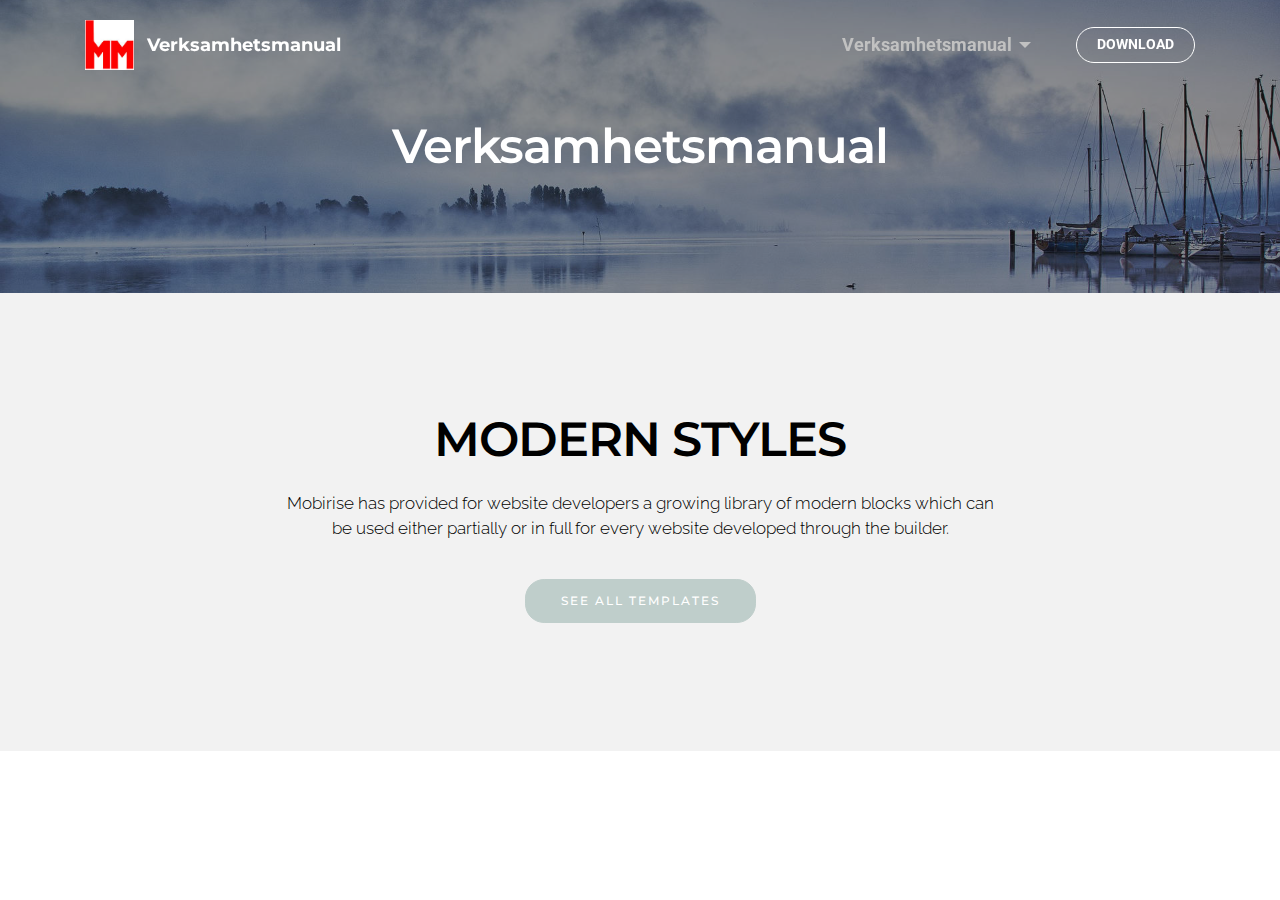
==== commit ff66d352: "create github pages" ====
--- a/index.html
+++ b/index.html
@@ -1,10 +1,10 @@
 <!DOCTYPE html>
 <html >
 <head>
-  <!-- Site made with Mobirise Website Builder v4.8.2, https://mobirise.com -->
+  <!-- Site made with Mobirise Website Builder v4.9.1, https://mobirise.com -->
   <meta charset="UTF-8">
   <meta http-equiv="X-UA-Compatible" content="IE=edge">
-  <meta name="generator" content="Mobirise v4.8.2, mobirise.com">
+  <meta name="generator" content="Mobirise v4.9.1, mobirise.com">
   <meta name="viewport" content="width=device-width, initial-scale=1, minimum-scale=1">
   <link rel="shortcut icon" href="assets/images/mmloga-redigerad-utan-text-125x128.jpg" type="image/x-icon">
   <meta name="description" content="">
@@ -33,7 +33,7 @@
 
                     <div class="navbar-brand">
                         <a href="https://mobirise.com" class="navbar-logo"><img src="assets/images/mmloga-redigerad-utan-text-125x128.jpg" alt="Mobirise"></a>
-                        <a class="navbar-caption" href="https://mobirise.com">Verksamhetsmanual</a>
+                        <a class="navbar-caption" href="index.html">Verksamhetsmanual</a>
                     </div>
 
                 </div>
@@ -43,7 +43,7 @@
                         <div class="hamburger-icon"></div>
                     </button>
 
-                    <ul class="nav-dropdown collapse pull-xs-right nav navbar-nav navbar-toggleable-sm" id="exCollapsingNavbar"><li class="nav-item dropdown open"><a class="nav-link link dropdown-toggle" href="https://mobirise.com/" data-toggle="dropdown-submenu" aria-expanded="true">Verksamhetsmanual</a><div class="dropdown-menu"><a class="dropdown-item" href="1.Omfattning.html" aria-expanded="false">1. Omfattning</a><a class="dropdown-item" href="2.Normativa.html" aria-expanded="false">2. Normativa hänvisningar</a><a class="dropdown-item" href="3.termer.html" aria-expanded="false">3. Termer och definationer</a><a class="dropdown-item" href="4.Allmana krav.html" aria-expanded="false">4. Allmäna krav</a><a class="dropdown-item" href="https://mobirise.com/" aria-expanded="false">5.</a></div></li><li class="nav-item nav-btn"><a class="nav-link btn btn-white btn-white-outline" href="4.Allmana krav.html">DOWNLOAD</a></li></ul>
+                    <ul class="nav-dropdown collapse pull-xs-right nav navbar-nav navbar-toggleable-sm" id="exCollapsingNavbar"><li class="nav-item dropdown open"><a class="nav-link link dropdown-toggle" href="https://mobirise.com/" data-toggle="dropdown-submenu" aria-expanded="true">Verksamhetsmanual</a><div class="dropdown-menu"><a class="dropdown-item" href="1.Omfattning.html" aria-expanded="false">1. Omfattning</a><a class="dropdown-item" href="2.Normativa.html" aria-expanded="false">2. Normativa hänvisningar</a><a class="dropdown-item" href="3.termer.html" aria-expanded="false">3. Termer och definationer</a><div class="dropdown"><a class="dropdown-item dropdown-toggle" href="4.Allmana krav.html" aria-expanded="false" data-toggle="dropdown-submenu">4. Allmäna krav</a><div class="dropdown-menu dropdown-submenu"><a class="dropdown-item" href="4.Allmana krav.html" aria-expanded="false">4.1 Opartiskhet</a><a class="dropdown-item" href="4.Allmana krav.html" aria-expanded="false">&nbsp;4.2 Sekretess</a></div></div><a class="dropdown-item" href="https://mobirise.com/" aria-expanded="false">5. Strukturella krav</a><div class="dropdown"><a class="dropdown-item dropdown-toggle" href="https://mobirise.com/" aria-expanded="false" data-toggle="dropdown-submenu">6. Resurskrav</a><div class="dropdown-menu dropdown-submenu"><a class="dropdown-item" href="https://mobirise.com/" aria-expanded="false">6.1 Allmänt</a><a class="dropdown-item" href="https://mobirise.com/" aria-expanded="false">6.2 Personal</a><a class="dropdown-item" href="https://mobirise.com/" aria-expanded="false">6.3 Lokaler och miljöförhållanden</a><a class="dropdown-item" href="https://mobirise.com/" aria-expanded="false">6.4 Utrustning</a><a class="dropdown-item" href="https://mobirise.com/" aria-expanded="false">6.5 Metrologisk spårbarhet</a><a class="dropdown-item" href="https://mobirise.com/" aria-expanded="false">6.6 Externa produkter och tjänster</a></div></div><a class="dropdown-item" href="https://mobirise.com/" aria-expanded="false">New Item</a></div></li><li class="nav-item nav-btn"><a class="nav-link btn btn-white btn-white-outline" href="assets/images/cusersjohn.cliffoorddesktopverksamhetsmanualorginalfilerladda.png" target="_blank">DOWNLOAD</a></li></ul>
                     <button hidden="" class="navbar-toggler navbar-close" type="button" data-toggle="collapse" data-target="#exCollapsingNavbar">
                         <div class="close-icon"></div>
                     </button>
@@ -56,7 +56,7 @@
 
 </section>
 
-<section class="engine"><a href="https://mobiri.se/e">how to make your own site for free</a></section><section class="mbr-section article mbr-parallax-background mbr-after-navbar" id="msg-box8-4" data-rv-view="2" style="background-image: url(assets/images/mbr-1920x1279.jpg); padding-top: 120px; padding-bottom: 120px;">
+<section class="engine"><a href="https://mobirise.info/g">build a website</a></section><section class="mbr-section article mbr-parallax-background mbr-after-navbar" id="msg-box8-4" data-rv-view="2" style="background-image: url(assets/images/mbr-1920x1279.jpg); padding-top: 120px; padding-bottom: 120px;">
 
     <div class="mbr-overlay" style="opacity: 0.5; background-color: rgb(34, 34, 34);">
     </div>
@@ -64,7 +64,7 @@
         <div class="row">
             <div class="col-md-8 col-md-offset-2 text-xs-center">
                 <h3 class="mbr-section-title display-2">Verksamhetsmanual</h3>
-                <div class="lead"><p>Article header with background image and parallax effect.</p></div>
+                <div class="lead"></div>
                 
             </div>
         </div>
--- a/assets/mobirise/css/mbr-additional.css
+++ b/assets/mobirise/css/mbr-additional.css
@@ -429,15 +429,15 @@
   font-family: 'Montserrat', sans-serif;
 }
 #menu-0 .navbar-toggler {
-  color: #ffffff;
+  color: #c1c1c1;
 }
 #menu-0 .close-icon::before,
 #menu-0 .close-icon::after {
-  background-color: #ffffff;
+  background-color: #c1c1c1;
 }
 #menu-0 .link,
 #menu-0 .dropdown-item {
-  color: #ffffff;
+  color: #c1c1c1;
 }
 #menu-0 .link {
   font-size: 1.15rem;
@@ -454,22 +454,22 @@
 }
 #menu-0 .link[aria-expanded="true"],
 #menu-0 .dropdown-menu {
-  background: #e6e6e6;
+  background: #a8a8a8;
 }
 #menu-0 .nav-dropdown-sm .link:focus,
 #menu-0 .nav-dropdown-sm .link:hover,
 #menu-0 .nav-dropdown-sm .dropdown-item:focus,
 #menu-0 .nav-dropdown-sm .dropdown-item:hover {
-  background: #f7f7f7!important;
+  background: #b9b9b9!important;
 }
 #menu-0 .navbar,
 #menu-0 .nav-dropdown-sm,
 #menu-0 .nav-dropdown-sm .link[aria-expanded="true"],
 #menu-0 .nav-dropdown-sm .dropdown-menu {
-  background: #ffffff;
+  background: #c1c1c1;
 }
 #menu-0 .bg-color.transparent .link {
-  color: #ffffff;
+  color: #c1c1c1;
   transition: none;
 }
 #menu-0 .bg-color.transparent.opened .link {
@@ -506,15 +506,15 @@
   font-family: 'Montserrat', sans-serif;
 }
 #menu-f .navbar-toggler {
-  color: #ffffff;
+  color: #c1c1c1;
 }
 #menu-f .close-icon::before,
 #menu-f .close-icon::after {
-  background-color: #ffffff;
+  background-color: #c1c1c1;
 }
 #menu-f .link,
 #menu-f .dropdown-item {
-  color: #ffffff;
+  color: #c1c1c1;
 }
 #menu-f .link {
   font-size: 1.15rem;
@@ -531,22 +531,22 @@
 }
 #menu-f .link[aria-expanded="true"],
 #menu-f .dropdown-menu {
-  background: #e6e6e6;
+  background: #a8a8a8;
 }
 #menu-f .nav-dropdown-sm .link:focus,
 #menu-f .nav-dropdown-sm .link:hover,
 #menu-f .nav-dropdown-sm .dropdown-item:focus,
 #menu-f .nav-dropdown-sm .dropdown-item:hover {
-  background: #f7f7f7!important;
+  background: #b9b9b9!important;
 }
 #menu-f .navbar,
 #menu-f .nav-dropdown-sm,
 #menu-f .nav-dropdown-sm .link[aria-expanded="true"],
 #menu-f .nav-dropdown-sm .dropdown-menu {
-  background: #ffffff;
+  background: #c1c1c1;
 }
 #menu-f .bg-color.transparent .link {
-  color: #ffffff;
+  color: #c1c1c1;
   transition: none;
 }
 #menu-f .bg-color.transparent.opened .link {
@@ -593,15 +593,15 @@
   font-family: 'Montserrat', sans-serif;
 }
 #menu-p .navbar-toggler {
-  color: #ffffff;
+  color: #c1c1c1;
 }
 #menu-p .close-icon::before,
 #menu-p .close-icon::after {
-  background-color: #ffffff;
+  background-color: #c1c1c1;
 }
 #menu-p .link,
 #menu-p .dropdown-item {
-  color: #ffffff;
+  color: #c1c1c1;
 }
 #menu-p .link {
   font-size: 1.15rem;
@@ -618,22 +618,22 @@
 }
 #menu-p .link[aria-expanded="true"],
 #menu-p .dropdown-menu {
-  background: #e6e6e6;
+  background: #a8a8a8;
 }
 #menu-p .nav-dropdown-sm .link:focus,
 #menu-p .nav-dropdown-sm .link:hover,
 #menu-p .nav-dropdown-sm .dropdown-item:focus,
 #menu-p .nav-dropdown-sm .dropdown-item:hover {
-  background: #f7f7f7!important;
+  background: #b9b9b9!important;
 }
 #menu-p .navbar,
 #menu-p .nav-dropdown-sm,
 #menu-p .nav-dropdown-sm .link[aria-expanded="true"],
 #menu-p .nav-dropdown-sm .dropdown-menu {
-  background: #ffffff;
+  background: #c1c1c1;
 }
 #menu-p .bg-color.transparent .link {
-  color: #ffffff;
+  color: #c1c1c1;
   transition: none;
 }
 #menu-p .bg-color.transparent.opened .link {
@@ -670,15 +670,15 @@
   font-family: 'Montserrat', sans-serif;
 }
 #menu-s .navbar-toggler {
-  color: #ffffff;
+  color: #c1c1c1;
 }
 #menu-s .close-icon::before,
 #menu-s .close-icon::after {
-  background-color: #ffffff;
+  background-color: #c1c1c1;
 }
 #menu-s .link,
 #menu-s .dropdown-item {
-  color: #ffffff;
+  color: #c1c1c1;
 }
 #menu-s .link {
   font-size: 1.15rem;
@@ -695,22 +695,22 @@
 }
 #menu-s .link[aria-expanded="true"],
 #menu-s .dropdown-menu {
-  background: #e6e6e6;
+  background: #a8a8a8;
 }
 #menu-s .nav-dropdown-sm .link:focus,
 #menu-s .nav-dropdown-sm .link:hover,
 #menu-s .nav-dropdown-sm .dropdown-item:focus,
 #menu-s .nav-dropdown-sm .dropdown-item:hover {
-  background: #f7f7f7!important;
+  background: #b9b9b9!important;
 }
 #menu-s .navbar,
 #menu-s .nav-dropdown-sm,
 #menu-s .nav-dropdown-sm .link[aria-expanded="true"],
 #menu-s .nav-dropdown-sm .dropdown-menu {
-  background: #ffffff;
+  background: #c1c1c1;
 }
 #menu-s .bg-color.transparent .link {
-  color: #ffffff;
+  color: #c1c1c1;
   transition: none;
 }
 #menu-s .bg-color.transparent.opened .link {
@@ -757,15 +757,15 @@
   font-family: 'Montserrat', sans-serif;
 }
 #menu-y .navbar-toggler {
-  color: #ffffff;
+  color: #c1c1c1;
 }
 #menu-y .close-icon::before,
 #menu-y .close-icon::after {
-  background-color: #ffffff;
+  background-color: #c1c1c1;
 }
 #menu-y .link,
 #menu-y .dropdown-item {
-  color: #ffffff;
+  color: #c1c1c1;
 }
 #menu-y .link {
   font-size: 1.15rem;
@@ -782,22 +782,22 @@
 }
 #menu-y .link[aria-expanded="true"],
 #menu-y .dropdown-menu {
-  background: #e6e6e6;
+  background: #a8a8a8;
 }
 #menu-y .nav-dropdown-sm .link:focus,
 #menu-y .nav-dropdown-sm .link:hover,
 #menu-y .nav-dropdown-sm .dropdown-item:focus,
 #menu-y .nav-dropdown-sm .dropdown-item:hover {
-  background: #f7f7f7!important;
+  background: #b9b9b9!important;
 }
 #menu-y .navbar,
 #menu-y .nav-dropdown-sm,
 #menu-y .nav-dropdown-sm .link[aria-expanded="true"],
 #menu-y .nav-dropdown-sm .dropdown-menu {
-  background: #ffffff;
+  background: #c1c1c1;
 }
 #menu-y .bg-color.transparent .link {
-  color: #ffffff;
+  color: #c1c1c1;
   transition: none;
 }
 #menu-y .bg-color.transparent.opened .link {
